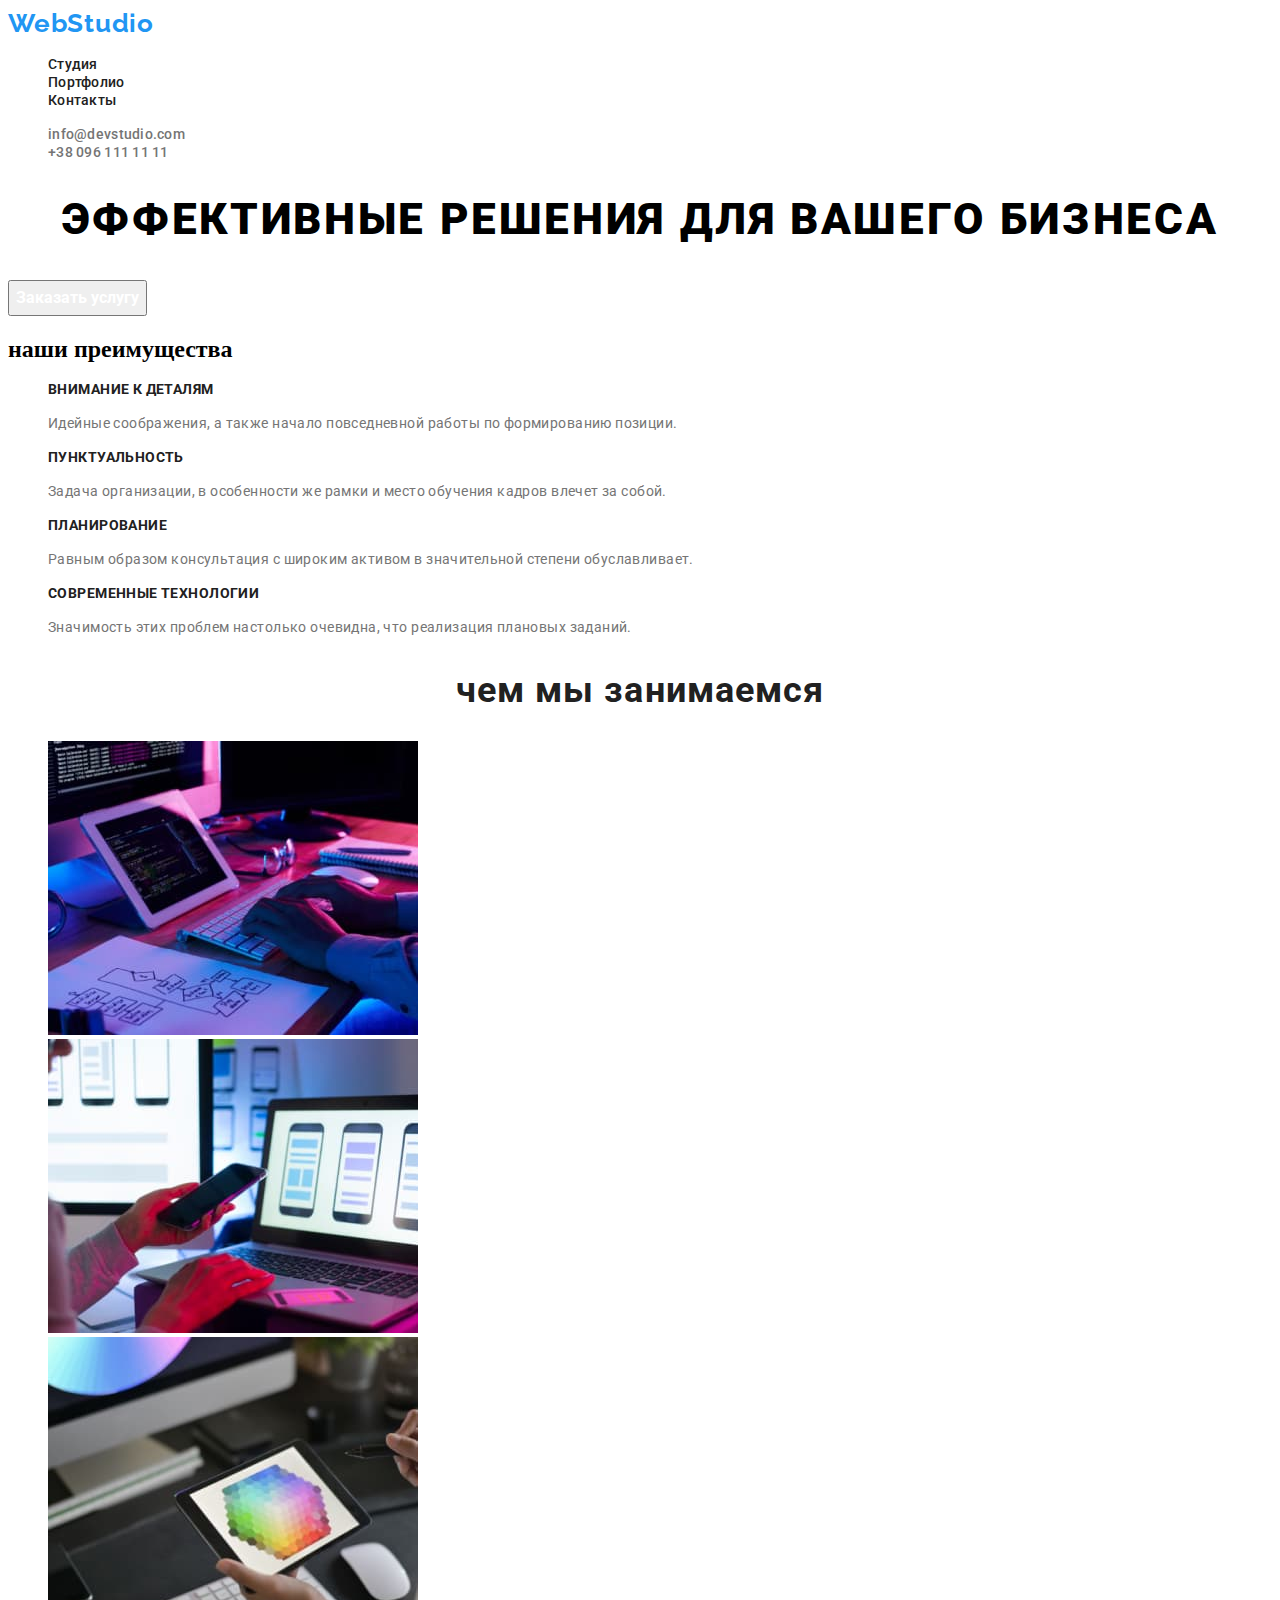
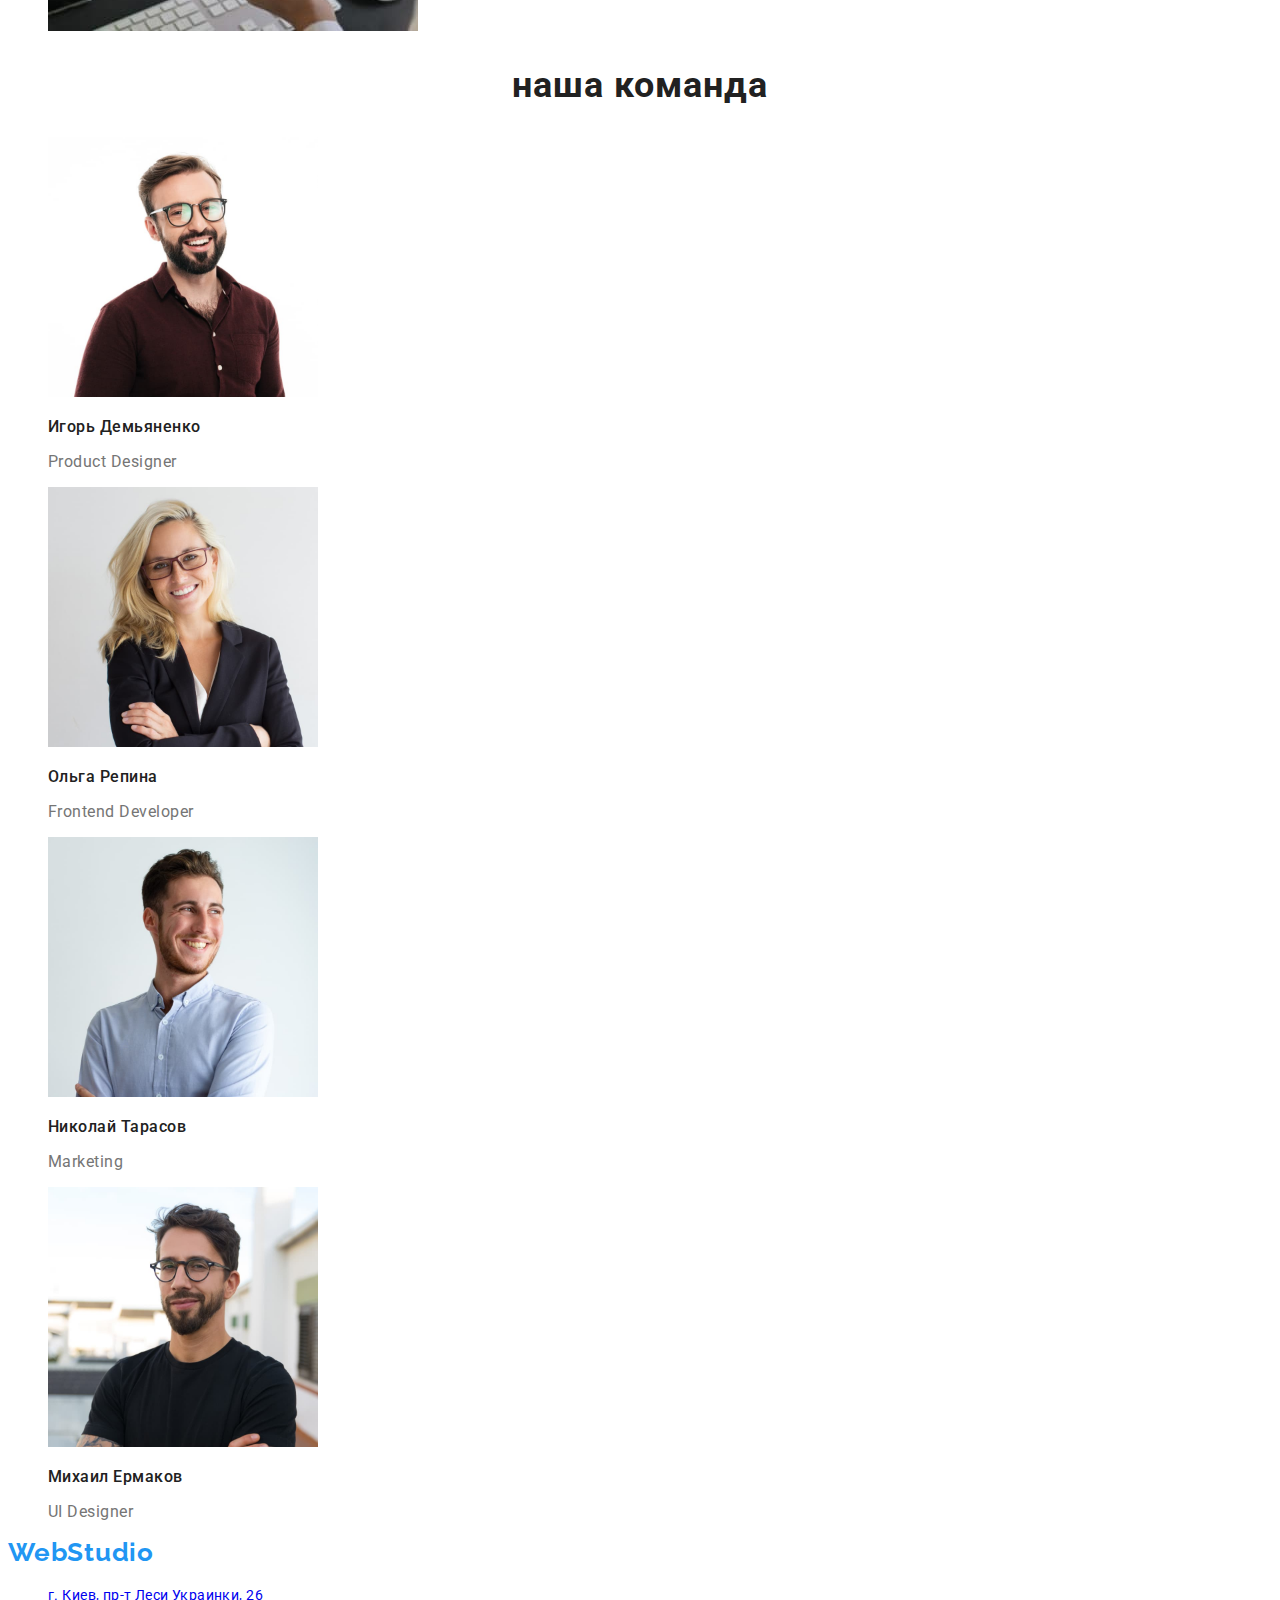
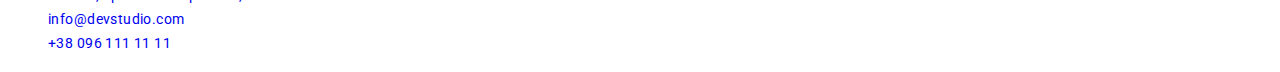
==== index.html @ 05c1e339 "Initial commit" ====
<!DOCTYPE html>
<html lang="ru">
  <head>
    <link rel="stylesheet" href="./css/styles.css" />
    <meta charset="UTF-8" />
    <meta http-equiv="X-UA-Compatible" content="IE=edge" />
    <meta name="viewport" content="width=device-width, initial-scale=1.0" />
    <title>Document</title>
    <link rel="preconnect" href="https://fonts.googleapis.com" />
    <link rel="preconnect" href="https://fonts.gstatic.com" crossorigin />
    <link
      href="https://fonts.googleapis.com/css2?family=Raleway:wght@700&family=Roboto:wght@400;500;700;900&display=swap"
      rel="stylesheet"
    />
  </head>
  <body>
    <!-- header -->
    <header class="page-header">
      <nav class="page-nav">
        <a class="logo link" href="WebStudio./index.html" lang="en"
          >WebStudio</a
        >
        <ul class="menu list">
          <li class="menu-item">
            <a class="menu-link link" href="">Студия</a>
          </li>
          <li class="menu-item">
            <a class="menu-link link" href="portfolio.html">Портфолио</a>
          </li>
          <li class="menu-item">
            <a class="menu-link link" href="">Контакты</a>
          </li>
        </ul>
      </nav>

      <ul class="menu list">
        <li class="menu-item">
          <a class="contact-email link" href="mailto:info@devstudio.com"
            >info@devstudio.com</a
          >
        </li>
        <li class="menu-item">
          <a class="contact-phone-number link" href="tel:+380961111111"
            >+38 096 111 11 11</a
          >
        </li>
      </ul>
    </header>
    <main>
      <!-- hero -->
      <section>
        <h1 class="hero-title">эффективные решения для вашего бизнеса</h1>
        <button class="modal-btn" type="button">Заказать услугу</button>
      </section>
      <!-- advantages -->
      <section>
        <h2>наши преимущества</h2>
        <ul class="list">
          <li>
            <h3 class="subtitle">внимание к деталям</h3>
            <p class="subtitle-text">
              Идейные соображения, а также начало повседневной работы по
              формированию позиции.
            </p>
          </li>
          <li>
            <h3 class="subtitle">пунктуальность</h3>
            <p class="subtitle-text">
              Задача организации, в особенности же рамки и место обучения кадров
              влечет за собой.
            </p>
          </li>
          <li>
            <h3 class="subtitle">планирование</h3>
            <p class="subtitle-text">
              Равным образом консультация с широким активом в значительной
              степени обуславливает.
            </p>
          </li>
          <li>
            <h3 class="subtitle">современные технологии</h3>
            <p class="subtitle-text">
              Значимость этих проблем настолько очевидна, что реализация
              плановых заданий.
            </p>
          </li>
        </ul>
      </section>
      <!-- what we are doing -->
      <section>
        <h2 class="secondary-subheading">чем мы занимаемся</h2>
        <ul class="list">
          <li>
            <img
              src="./images/projects/box1.jpg"
              alt="верстка"
              width="370"
              height="294"
            />
          </li>
          <li>
            <img
              src="./images/projects/box2.jpg"
              alt="адаптация приложения"
              width="370"
              height="294"
            />
          </li>
          <li>
            <img
              src="./images/projects/box3.jpg"
              alt="дизайн"
              width="370"
              height="294"
            />
          </li>
        </ul>
      </section>
      <section>
        <!-- our team -->
        <h2 class="secondary-subheading">наша команда</h2>
        <ul class="list">
          <li>
            <img
              src="./images/employees/игорь(1).jpg"
              alt="молодой человек"
              width="270"
              height="260"
            />
            <h3 class="names">Игорь Демьяненко</h3>
            <p class="position" lang="en">Product Designer</p>
          </li>
          <li>
            <img
              src="./images/employees/ольга(2).jpg"
              alt="девушка"
              width="270"
              height="260"
            />
            <h3 class="names">Ольга Репина</h3>
            <p class="position" lang="en">Frontend Developer</p>
          </li>
          <li>
            <img
              src="./images/employees/николай(3).jpg"
              alt="молодой человек"
              width="270"
              height="260"
            />
            <h3 class="names">Николай Тарасов</h3>
            <p class="position" lang="en">Marketing</p>
          </li>
          <li>
            <img
              src="./images/employees/михаил(4).jpg"
              alt="молодой человек"
              width="270"
              height="260"
            />
            <h3 class="names">Михаил Ермаков</h3>
            <p class="position" lang="en">UI Designer</p>
          </li>
        </ul>
      </section>
    </main>
    <!-- footer -->
    <footer>
      <a class="logo" href="WebStudio./index.html" lang="en">WebStudio</a>

      <address>
        <ul class="list">
          <li class="menu-item">
            <a
              class="contacts link"
              href="https://goo.gl/maps/xcYjVPtmM2zp14ST6"
              target="_blank"
              rel="noopener noreferrer"
              >г. Киев, пр-т Леси Украинки, 26</a
            >
          </li>
          <li class="menu-item">
            <a class="contacts link" href="mailto:info@devstudio.com"
              >info@devstudio.com</a
            >
          </li>
          <li class="menu-item">
            <a class="contacts link" href="tel:+380961111111"
              >+38 096 111 11 11</a
            >
          </li>
        </ul>
      </address>
    </footer>
  </body>
</html>
---- css/styles.css ----
.list {
    list-style: none;
}
.link {
    text-decoration: none;
}       
    
                                     /*===== DOCUMENT PAGE ======*/

                                    /* ======= DOCUMENT HEADER ==========*/
.logo {
    font-family: 'Raleway',sans-serif;
        font-weight: 700;
        font-size: 26px;
        line-height: 1.19;
        letter-spacing: 0.03em;
       color: #2196F3;
    text-decoration: none;
}
.menu-link {
    font-family: 'Roboto', sans-serif;
        font-weight: 500;
        font-size: 14px;
        line-height: 1.14;
        letter-spacing: 0.02em;
       color: #212121;
    
}
.menu-link:hover,
.menu-link:focus {
color: #2196F3;
}

.contact-email{
    font-family: 'Roboto', sans-serif;
        font-weight: 500;
        font-size: 14px;
        line-height: 1.14;
        letter-spacing: 0.02em;
        color: #757575;;
}
.contact-email:hover,
.contact-email:focus{
    color: #2196F3;
}

.contact-phone-number {
font-family: 'Roboto', sans-serif;
    font-weight: 500;
    font-size: 14px;
    line-height: 1.14;
    letter-spacing: 0.02em;
    color: #757575;
    
}
.contact-phone-number:hover,
.contact-phone-number:focus {
color: #2196F3;
}

                                  /* ================  HERO   ========= */

.modal-btn {
font-family: 'Roboto', sans-serif;
        font-weight: 700;
        font-size: 16px;
        line-height: 1.87;
        color: #FFFFFF;
        cursor: pointer;

}
.hero-title {
    font-family: 'Roboto', sans-serif;
        font-weight: 900;
        font-size: 44px;
        line-height: 1.36;
        text-align: center;
        letter-spacing: 0.06em;
        text-transform: uppercase;
    
        /* color: #FFFFFF; */
}
                                 /* ===============  ADVANTAGES   =========== */

.subtitle {
   font-family: 'Roboto', sans-serif;
        font-weight: 700;
        font-size: 14px;
        line-height: 1.14;
        letter-spacing: 0.03em;
        text-transform: uppercase;
    
        color: #212121;
}

.subtitle-text{
    font-family: 'Roboto', sans-serif;
        font-weight: 400;
        font-size: 14px;
        line-height: 1.71;
        letter-spacing: 0.03em;
        color: #757575;
}

                                   /*============= WHAT WE ARE DOING ============*/

.secondary-subheading {
        font-family: 'Roboto', sans-serif;
        font-weight: 700;
        font-size: 36px;
        line-height: 1.16;
        text-align: center;
        letter-spacing: 0.03em;
    
        color: #212121;
}

                                    /* =============  OUR TEAM  ========= */

.names{
    font-family: 'Roboto', sans-serif;
    font-weight: 500;
    font-size: 16px;
    line-height: 1.19;
    letter-spacing: 0.03em;
    color: #212121;
                                    }

.position {
    font-family: 'Roboto', sans-serif;
        font-weight: 400;
        font-size: 16px;
        line-height: 1.19;
        letter-spacing: 0.03em;
        color: #757575;
}
                                 
                                     /* ===========   FOOTER  ========= */

.contacts{
    font-family: 'Roboto', sans-serif;
        font-weight: 400;
        font-style: normal;
        font-size: 14px;
        line-height: 1.71;
        letter-spacing: 0.03em;
        /* color: #FFFFFF; */
}
.contacts:hover,
.contacts:focus {
    color: #2196F3;
}
                               /*======== END OF DOCUMENT PAGE ========*/

                             /* ======= === PORTFOLIO PAGE === ======== */
                               
                /* =============  =======  PORTFOLIO HERO  ======   ============ */
                    
    .portfolio-links{
        font-family: 'Roboto', sans-serif;
        font-weight: 500;
        font-size: 16px;
        line-height: 1.62;
        letter-spacing: 0.03em;
        color: #212121
    }
.portfolio-links:hover,
.portfolio-links:focus {
        color: #FFFFFF;
}
 
                                      /* ======== PORTFOLIO PROJECTS ========= */

.project-name {
    font-family: 'Roboto', sans-serif;
    font-weight: 700;
    font-size: 18px;
    line-height:2.0;
    letter-spacing: 0.06em;
    color: #212121;
}

.project-category{
    font-family: 'Roboto', sans-serif;
    font-weight: 400;
    font-size: 1.88;
    line-height: 30px;
    letter-spacing: 0.03em;
    color: #757575;
} 
                              /* ======== ======  END OF PORTFOLIO  PAGE ====== ========== */
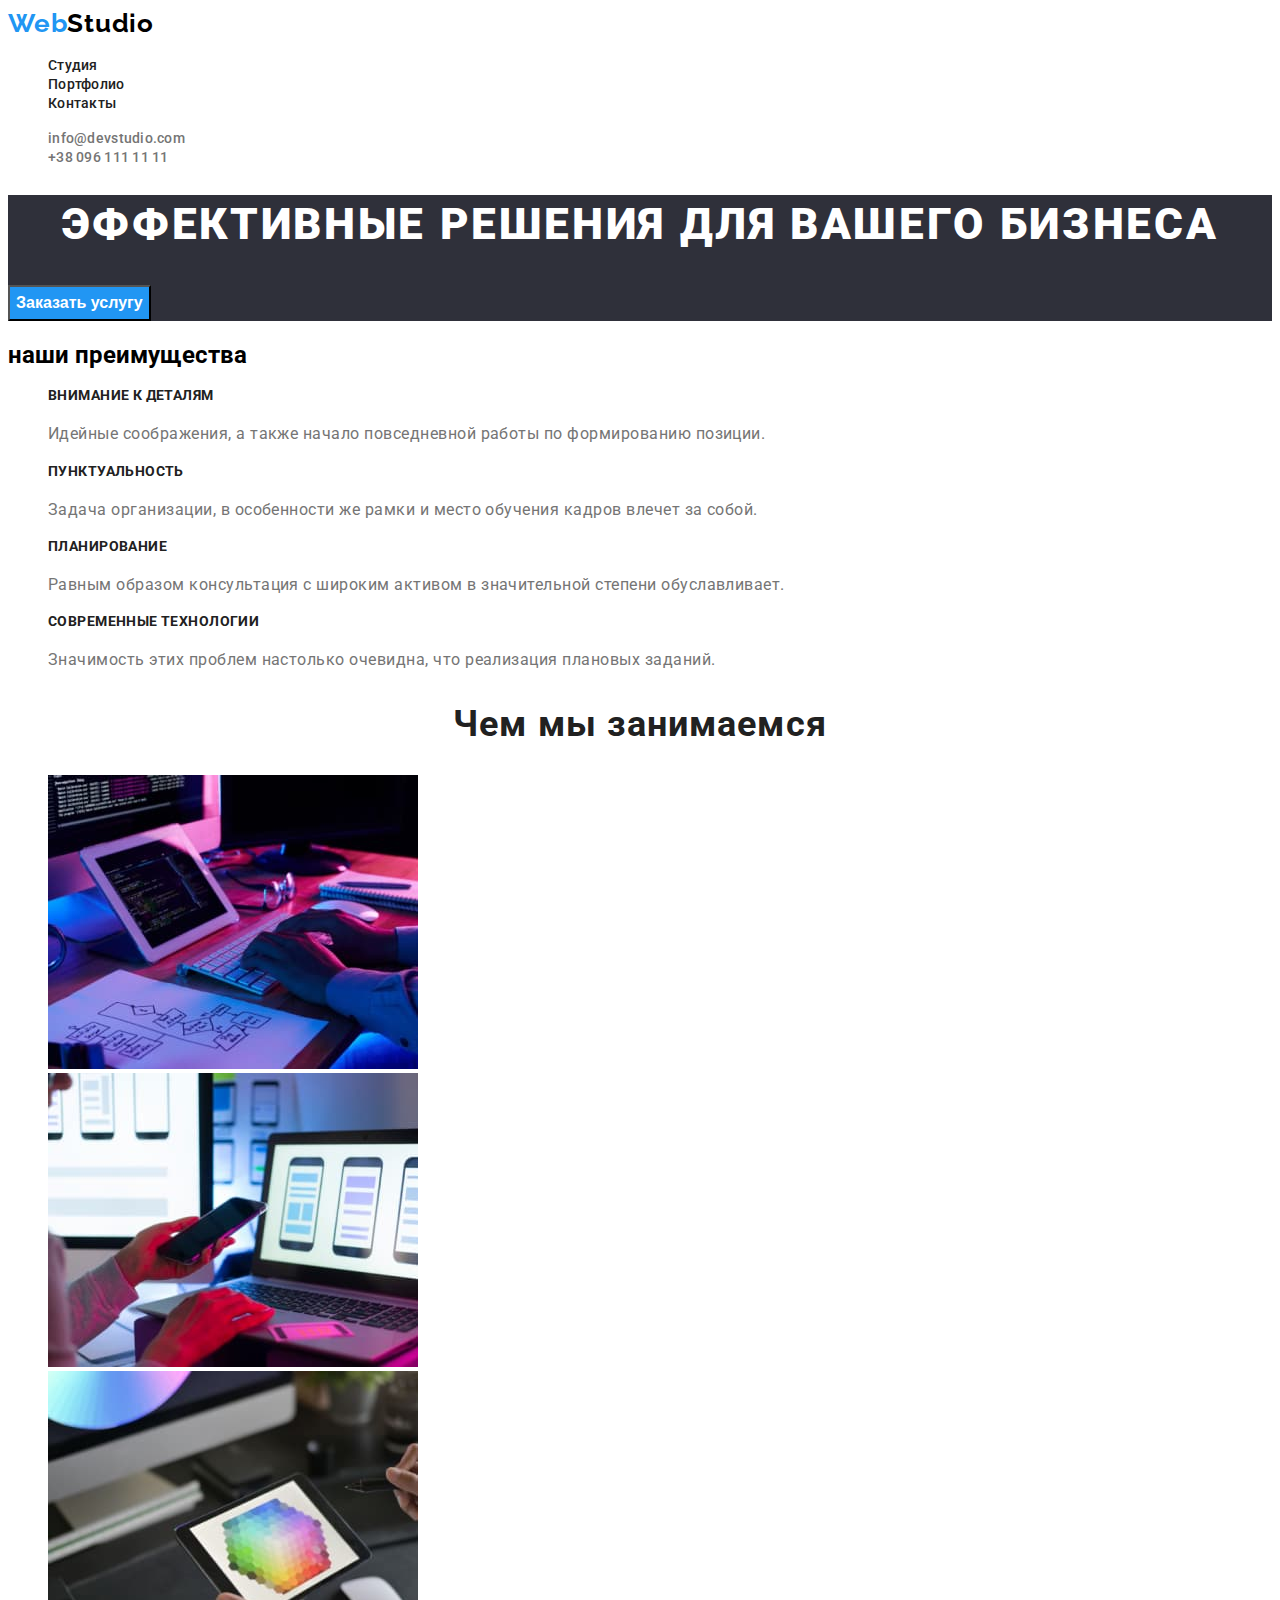
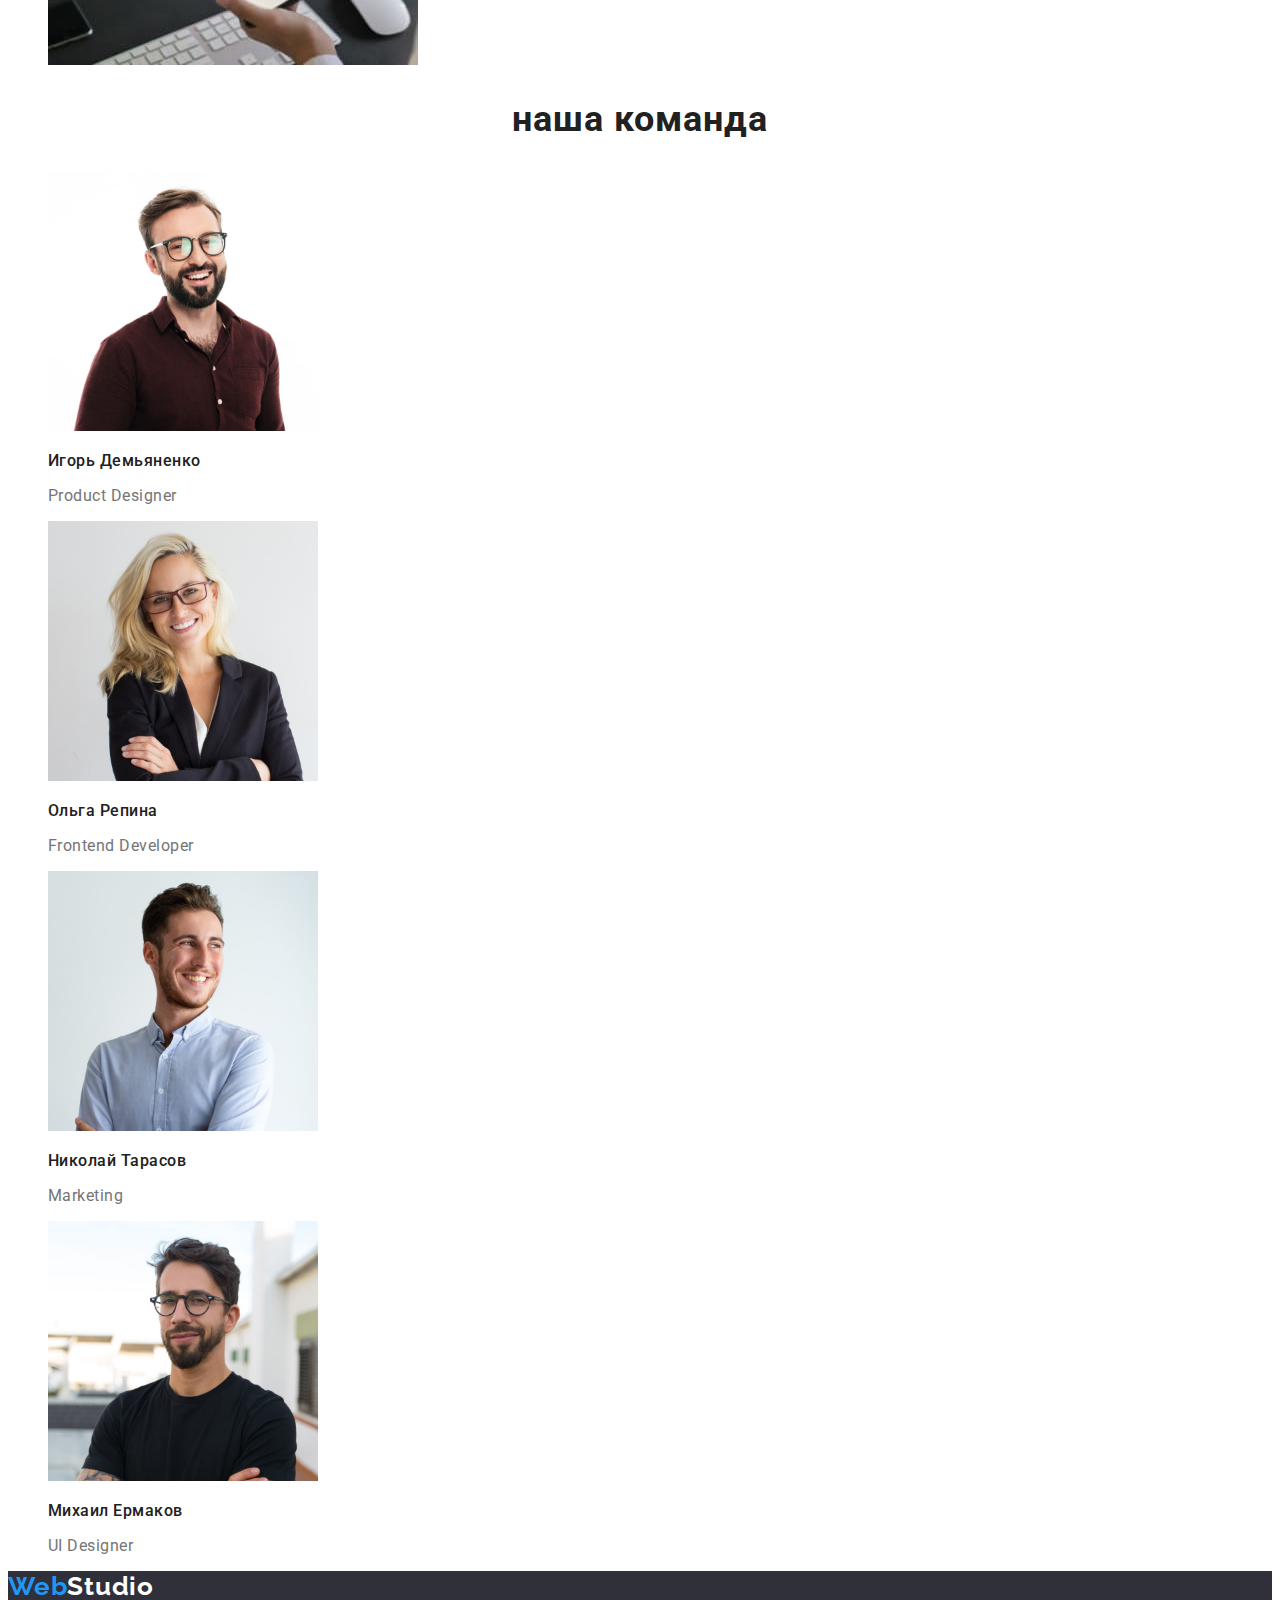
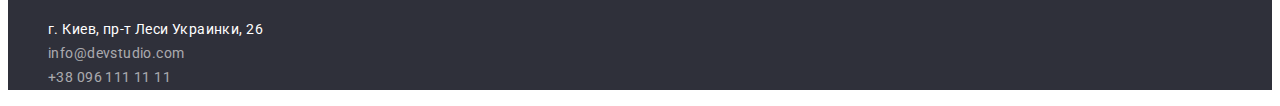
==== commit 7ccac41b: "виправив помилки" ====
--- a/index.html
+++ b/index.html
@@ -17,15 +17,17 @@
     <!-- header -->
     <header class="page-header">
       <nav class="page-nav">
-        <a class="logo link" href="WebStudio./index.html" lang="en"
-          >WebStudio</a
+        <a class="logo link" href="WebStudio./index.html" lang="en">
+          Web<span class="logo-color-header">Studio</span></a
         >
         <ul class="menu list">
           <li class="menu-item">
             <a class="menu-link link" href="">Студия</a>
           </li>
           <li class="menu-item">
-            <a class="menu-link link" href="portfolio.html">Портфолио</a>
+            <a class="menu-link link current" href="portfolio.html"
+              >Портфолио</a
+            >
           </li>
           <li class="menu-item">
             <a class="menu-link link" href="">Контакты</a>
@@ -48,7 +50,7 @@
     </header>
     <main>
       <!-- hero -->
-      <section>
+      <section class="color-hero">
         <h1 class="hero-title">эффективные решения для вашего бизнеса</h1>
         <button class="modal-btn" type="button">Заказать услугу</button>
       </section>
@@ -88,7 +90,7 @@
       </section>
       <!-- what we are doing -->
       <section>
-        <h2 class="secondary-subheading">чем мы занимаемся</h2>
+        <h2 class="secondary-subheading">Чем мы занимаемся</h2>
         <ul class="list">
           <li>
             <img
@@ -164,8 +166,10 @@
       </section>
     </main>
     <!-- footer -->
-    <footer>
-      <a class="logo" href="WebStudio./index.html" lang="en">WebStudio</a>
+    <footer class="footer-color">
+      <a class="logo" href="WebStudio./index.html" lang="en"
+        >Web<span class="logo-color-footer">Studio</span></a
+      >
 
       <address>
         <ul class="list">
@@ -179,12 +183,12 @@
             >
           </li>
           <li class="menu-item">
-            <a class="contacts link" href="mailto:info@devstudio.com"
+            <a class="contact-detail link" href="mailto:info@devstudio.com"
               >info@devstudio.com</a
             >
           </li>
           <li class="menu-item">
-            <a class="contacts link" href="tel:+380961111111"
+            <a class="contact-detail link" href="tel:+380961111111"
               >+38 096 111 11 11</a
             >
           </li>
--- a/css/styles.css
+++ b/css/styles.css
@@ -1,9 +1,17 @@
+:root {
+    --primary-font: 'Roboto', sans-serif;
+    --accent-color:#2196F3;
+}
+
 .list {
     list-style: none;
 }
 .link {
     text-decoration: none;
 }       
+body {
+    font-family: var(--primary-font)
+}
     
                                      /*===== DOCUMENT PAGE ======*/
 
@@ -14,11 +22,14 @@
         font-size: 26px;
         line-height: 1.19;
         letter-spacing: 0.03em;
-       color: #2196F3;
+       color: var(--accent-color);
     text-decoration: none;
 }
+.logo-color-header {
+        color: #000000;
+}
+
 .menu-link {
-    font-family: 'Roboto', sans-serif;
         font-weight: 500;
         font-size: 14px;
         line-height: 1.14;
@@ -28,11 +39,13 @@
 }
 .menu-link:hover,
 .menu-link:focus {
-color: #2196F3;
+color: var(--accent-color);
+}
+.current {
+    accent-color: var(--accent-color);
 }
 
 .contact-email{
-    font-family: 'Roboto', sans-serif;
         font-weight: 500;
         font-size: 14px;
         line-height: 1.14;
@@ -41,11 +54,10 @@
 }
 .contact-email:hover,
 .contact-email:focus{
-    color: #2196F3;
+    color: var(--accent-color);
 }
 
 .contact-phone-number {
-font-family: 'Roboto', sans-serif;
     font-weight: 500;
     font-size: 14px;
     line-height: 1.14;
@@ -55,35 +67,37 @@
 }
 .contact-phone-number:hover,
 .contact-phone-number:focus {
-color: #2196F3;
-}
-
-                                  /* ================  HERO   ========= */
+color: var(--accent-color);
+}
+
+                                  /* ================  HERO   ========== */
+                                  
 
 .modal-btn {
-font-family: 'Roboto', sans-serif;
         font-weight: 700;
         font-size: 16px;
         line-height: 1.87;
         color: #FFFFFF;
         cursor: pointer;
-
+        background: var(--accent-color)
 }
 .hero-title {
-    font-family: 'Roboto', sans-serif;
         font-weight: 900;
         font-size: 44px;
         line-height: 1.36;
         text-align: center;
         letter-spacing: 0.06em;
         text-transform: uppercase;
-    
-        /* color: #FFFFFF; */
+        color: #FFFFFF;
+       
+}
+.color-hero {
+background: #2F303A;
 }
                                  /* ===============  ADVANTAGES   =========== */
 
 .subtitle {
-   font-family: 'Roboto', sans-serif;
+   
         font-weight: 700;
         font-size: 14px;
         line-height: 1.14;
@@ -94,9 +108,6 @@
 }
 
 .subtitle-text{
-    font-family: 'Roboto', sans-serif;
-        font-weight: 400;
-        font-size: 14px;
         line-height: 1.71;
         letter-spacing: 0.03em;
         color: #757575;
@@ -105,7 +116,6 @@
                                    /*============= WHAT WE ARE DOING ============*/
 
 .secondary-subheading {
-        font-family: 'Roboto', sans-serif;
         font-weight: 700;
         font-size: 36px;
         line-height: 1.16;
@@ -118,7 +128,6 @@
                                     /* =============  OUR TEAM  ========= */
 
 .names{
-    font-family: 'Roboto', sans-serif;
     font-weight: 500;
     font-size: 16px;
     line-height: 1.19;
@@ -127,9 +136,6 @@
                                     }
 
 .position {
-    font-family: 'Roboto', sans-serif;
-        font-weight: 400;
-        font-size: 16px;
         line-height: 1.19;
         letter-spacing: 0.03em;
         color: #757575;
@@ -137,18 +143,29 @@
                                  
                                      /* ===========   FOOTER  ========= */
 
-.contacts{
-    font-family: 'Roboto', sans-serif;
-        font-weight: 400;
+.contacts {
         font-style: normal;
         font-size: 14px;
         line-height: 1.71;
         letter-spacing: 0.03em;
-        /* color: #FFFFFF; */
+        color: #FFFFFF;
 }
 .contacts:hover,
 .contacts:focus {
-    color: #2196F3;
+    color: var(--accent-color);
+}
+.logo-color-footer {
+    color: #FFFFFF;
+}
+.contact-detail {
+    font-style: normal;
+    font-size: 14px;
+    line-height: 1.71;
+    letter-spacing: 0.03em;
+    color: rgba(255, 255, 255, 0.6);
+}
+.footer-color {
+    background: #2F303A;
 }
                                /*======== END OF DOCUMENT PAGE ========*/
 
@@ -156,23 +173,24 @@
                                
                 /* =============  =======  PORTFOLIO HERO  ======   ============ */
                     
-    .portfolio-links{
-        font-family: 'Roboto', sans-serif;
+    .portfolio-btn {
         font-weight: 500;
         font-size: 16px;
         line-height: 1.62;
         letter-spacing: 0.03em;
-        color: #212121
+        color: #212121;
+        cursor: pointer;
+        
     }
-.portfolio-links:hover,
-.portfolio-links:focus {
-        color: #FFFFFF;
+.portfolio-btn:hover,
+.portfolio-btn:focus {
+        color: #FFFFFF;
+        background: var(--accent-color);
 }
  
                                       /* ======== PORTFOLIO PROJECTS ========= */
 
 .project-name {
-    font-family: 'Roboto', sans-serif;
     font-weight: 700;
     font-size: 18px;
     line-height:2.0;
@@ -180,11 +198,8 @@
     color: #212121;
 }
 
-.project-category{
-    font-family: 'Roboto', sans-serif;
-    font-weight: 400;
-    font-size: 1.88;
-    line-height: 30px;
+.project-category {
+    line-height: 1.88;
     letter-spacing: 0.03em;
     color: #757575;
 } 
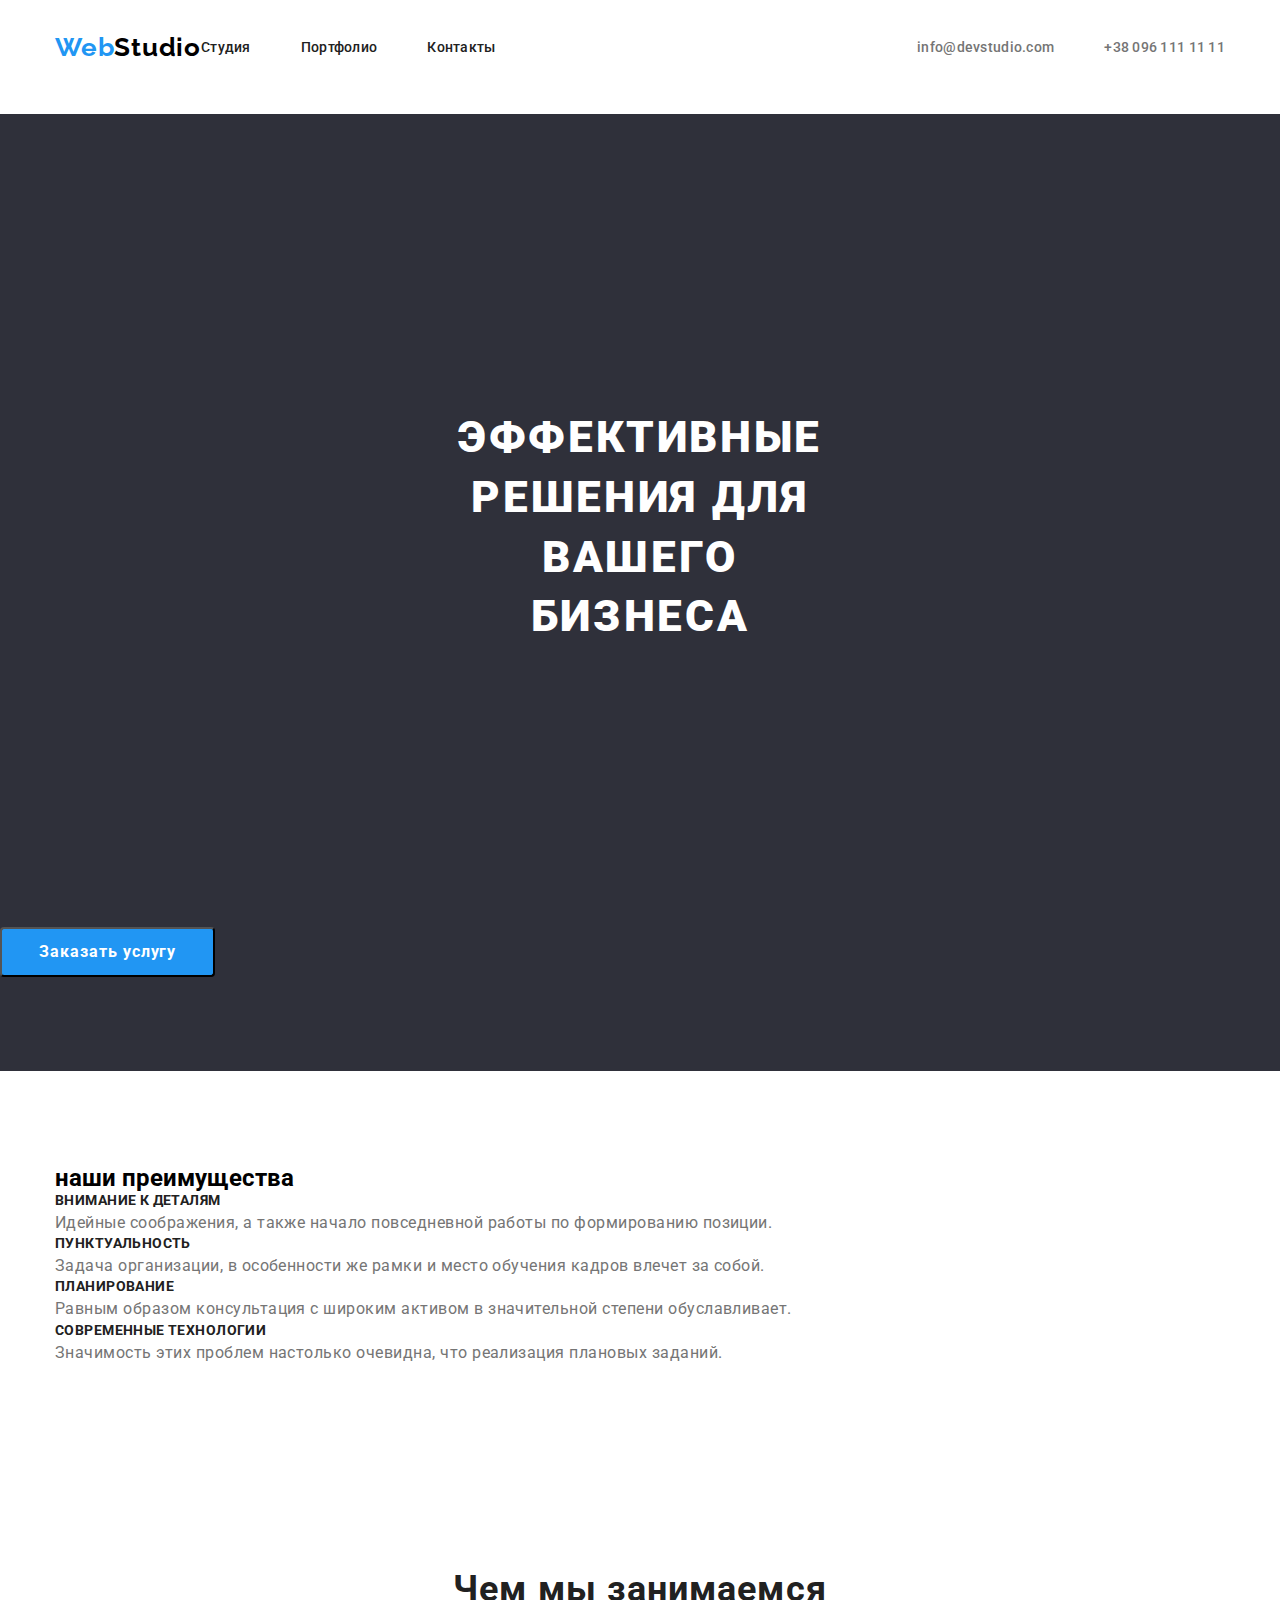
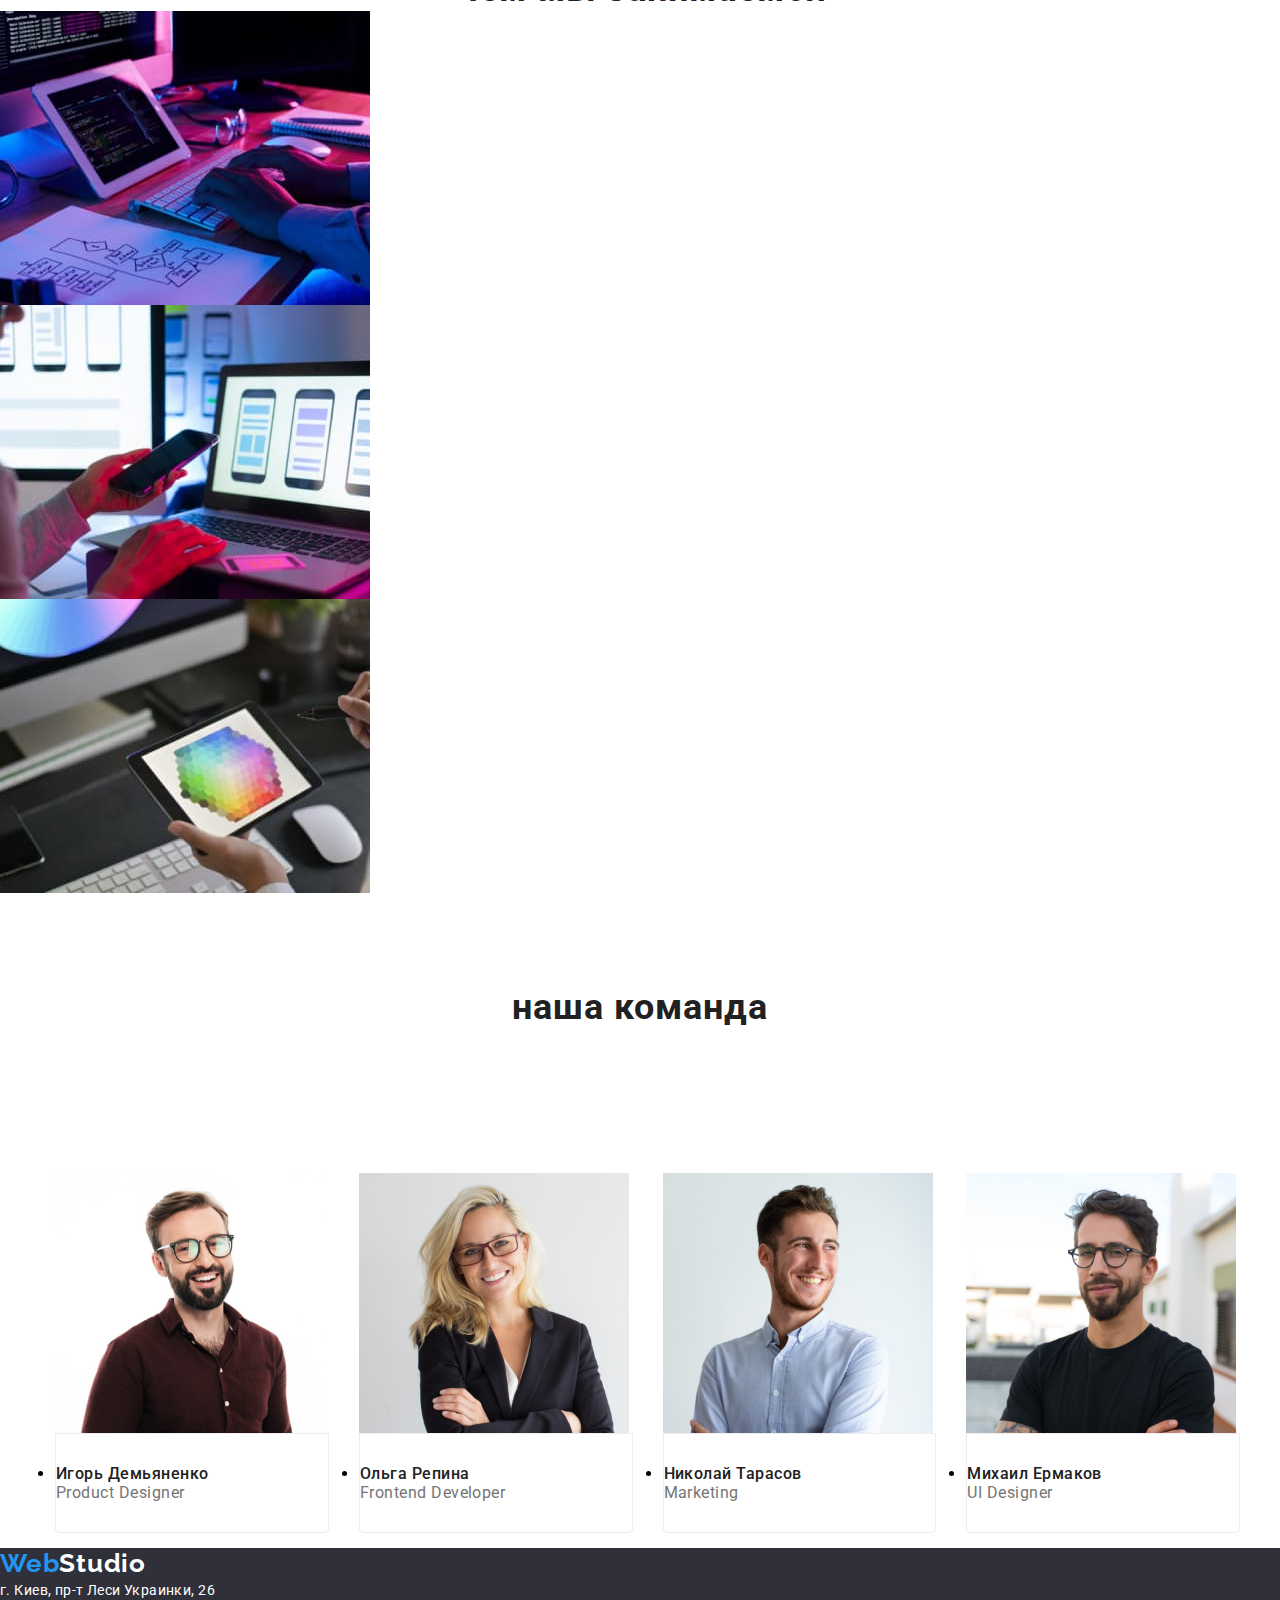
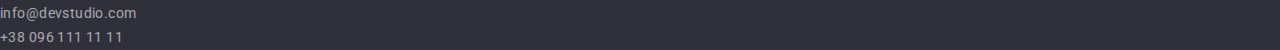
==== commit e8f2d109: "add" ====
--- a/index.html
+++ b/index.html
@@ -1,7 +1,6 @@
 <!DOCTYPE html>
 <html lang="ru">
   <head>
-    <link rel="stylesheet" href="./css/styles.css" />
     <meta charset="UTF-8" />
     <meta http-equiv="X-UA-Compatible" content="IE=edge" />
     <meta name="viewport" content="width=device-width, initial-scale=1.0" />
@@ -12,93 +11,86 @@
       href="https://fonts.googleapis.com/css2?family=Raleway:wght@700&family=Roboto:wght@400;500;700;900&display=swap"
       rel="stylesheet"
     />
+    <link
+      rel="stylesheet"
+      href="https://cdn.jsdelivr.net/npm/modern-normalize@1.1.0/modern-normalize.min.css"
+    />
+    <link rel="stylesheet" href="./css/styles.css" />
   </head>
   <body>
     <!-- header -->
     <header class="page-header">
-      <nav class="page-nav">
-        <a class="logo link" href="WebStudio./index.html" lang="en">
-          Web<span class="logo-color-header">Studio</span></a
-        >
+      <div class="container header-container">
+        <nav class="page-nav">
+          <a class="logo link" href="WebStudio./index.html" lang="en">
+            Web<span class="logo-color-header">Studio</span>
+          </a>
+          <ul class="menu list">
+            <li class="menu-item">
+              <a class="menu-link link" href="./index.html">Студия</a>
+            </li>
+            <li class="menu-item">
+              <a class="menu-link link" href="portfolio.html">Портфолио</a>
+            </li>
+            <li class="menu-item">
+              <a class="menu-link link" href="">Контакты</a>
+            </li>
+          </ul>
+        </nav>
         <ul class="menu list">
           <li class="menu-item">
-            <a class="menu-link link" href="">Студия</a>
+            <a class="contact-email link" href="mailto:info@devstudio.com">info@devstudio.com</a>
           </li>
           <li class="menu-item">
-            <a class="menu-link link current" href="portfolio.html"
-              >Портфолио</a
-            >
-          </li>
-          <li class="menu-item">
-            <a class="menu-link link" href="">Контакты</a>
+            <a class="contact-phone-number link" href="tel:+380961111111">+38 096 111 11 11</a>
           </li>
         </ul>
-      </nav>
-
-      <ul class="menu list">
-        <li class="menu-item">
-          <a class="contact-email link" href="mailto:info@devstudio.com"
-            >info@devstudio.com</a
-          >
-        </li>
-        <li class="menu-item">
-          <a class="contact-phone-number link" href="tel:+380961111111"
-            >+38 096 111 11 11</a
-          >
-        </li>
-      </ul>
+      </div>
     </header>
     <main>
       <!-- hero -->
-      <section class="color-hero">
+      <section class="color-hero hero-section section">
         <h1 class="hero-title">эффективные решения для вашего бизнеса</h1>
         <button class="modal-btn" type="button">Заказать услугу</button>
       </section>
       <!-- advantages -->
-      <section>
-        <h2>наши преимущества</h2>
-        <ul class="list">
-          <li>
-            <h3 class="subtitle">внимание к деталям</h3>
-            <p class="subtitle-text">
-              Идейные соображения, а также начало повседневной работы по
-              формированию позиции.
-            </p>
-          </li>
-          <li>
-            <h3 class="subtitle">пунктуальность</h3>
-            <p class="subtitle-text">
-              Задача организации, в особенности же рамки и место обучения кадров
-              влечет за собой.
-            </p>
-          </li>
-          <li>
-            <h3 class="subtitle">планирование</h3>
-            <p class="subtitle-text">
-              Равным образом консультация с широким активом в значительной
-              степени обуславливает.
-            </p>
-          </li>
-          <li>
-            <h3 class="subtitle">современные технологии</h3>
-            <p class="subtitle-text">
-              Значимость этих проблем настолько очевидна, что реализация
-              плановых заданий.
-            </p>
-          </li>
-        </ul>
+      <section class="emoloyees-section section">
+        <div class="container">
+          <h2>наши преимущества</h2>
+          <ul class="list">
+            <li>
+              <h3 class="subtitle">внимание к деталям</h3>
+              <p class="subtitle-text">
+                Идейные соображения, а также начало повседневной работы по формированию позиции.
+              </p>
+            </li>
+            <li>
+              <h3 class="subtitle">пунктуальность</h3>
+              <p class="subtitle-text">
+                Задача организации, в особенности же рамки и место обучения кадров влечет за собой.
+              </p>
+            </li>
+            <li>
+              <h3 class="subtitle">планирование</h3>
+              <p class="subtitle-text">
+                Равным образом консультация с широким активом в значительной степени обуславливает.
+              </p>
+            </li>
+            <li>
+              <h3 class="subtitle">современные технологии</h3>
+              <p class="subtitle-text">
+                Значимость этих проблем настолько очевидна, что реализация плановых заданий.
+              </p>
+            </li>
+          </ul>
+        </div>
       </section>
       <!-- what we are doing -->
-      <section>
+      <section class="section">
         <h2 class="secondary-subheading">Чем мы занимаемся</h2>
         <ul class="list">
           <li>
-            <img
-              src="./images/projects/box1.jpg"
-              alt="верстка"
-              width="370"
-              height="294"
-            />
+            <img src="./images/projects/box1.jpg" alt="верстка" width="370" height="294" />
           </li>
           <li>
             <img
@@ -109,60 +101,60 @@
             />
           </li>
           <li>
-            <img
-              src="./images/projects/box3.jpg"
-              alt="дизайн"
-              width="370"
-              height="294"
-            />
+            <img src="./images/projects/box3.jpg" alt="дизайн" width="370" height="294" />
           </li>
         </ul>
       </section>
       <section>
         <!-- our team -->
-        <h2 class="secondary-subheading">наша команда</h2>
-        <ul class="list">
-          <li>
-            <img
-              src="./images/employees/игорь(1).jpg"
-              alt="молодой человек"
-              width="270"
-              height="260"
-            />
-            <h3 class="names">Игорь Демьяненко</h3>
-            <p class="position" lang="en">Product Designer</p>
-          </li>
-          <li>
-            <img
-              src="./images/employees/ольга(2).jpg"
-              alt="девушка"
-              width="270"
-              height="260"
-            />
-            <h3 class="names">Ольга Репина</h3>
-            <p class="position" lang="en">Frontend Developer</p>
-          </li>
-          <li>
-            <img
-              src="./images/employees/николай(3).jpg"
-              alt="молодой человек"
-              width="270"
-              height="260"
-            />
-            <h3 class="names">Николай Тарасов</h3>
-            <p class="position" lang="en">Marketing</p>
-          </li>
-          <li>
-            <img
-              src="./images/employees/михаил(4).jpg"
-              alt="молодой человек"
-              width="270"
-              height="260"
-            />
-            <h3 class="names">Михаил Ермаков</h3>
-            <p class="position" lang="en">UI Designer</p>
-          </li>
-        </ul>
+        <h2 class="secondary-subheading employees-title">наша команда</h2>
+        <div class="section container">
+          <ul class="employees-list">
+            <li class="employees-card">
+              <img
+                src="./images/employees/игорь(1).jpg"
+                alt="молодой человек"
+                width="270"
+                height="260"
+              />
+              <div class="empolyees-card-description">
+                <h3 class="names">Игорь Демьяненко</h3>
+                <p class="position" lang="en">Product Designer</p>
+              </div>
+            </li>
+            <li class="employees-card">
+              <img src="./images/employees/ольга(2).jpg" alt="девушка" width="270" height="260" />
+              <div class="empolyees-card-description">
+                <h3 class="names">Ольга Репина</h3>
+                <p class="position" lang="en">Frontend Developer</p>
+              </div>
+            </li>
+            <li class="employees-card">
+              <img
+                src="./images/employees/николай(3).jpg"
+                alt="молодой человек"
+                width="270"
+                height="260"
+              />
+              <div class="empolyees-card-description">
+                <h3 class="names">Николай Тарасов</h3>
+                <p class="position" lang="en">Marketing</p>
+              </div>
+            </li>
+            <li class="employees-card">
+              <img
+                src="./images/employees/михаил(4).jpg"
+                alt="молодой человек"
+                width="270"
+                height="260"
+              />
+              <div class="empolyees-card-description">
+                <h3 class="names">Михаил Ермаков</h3>
+                <p class="position" lang="en">UI Designer</p>
+              </div>
+            </li>
+          </ul>
+        </div>
       </section>
     </main>
     <!-- footer -->
@@ -183,14 +175,10 @@
             >
           </li>
           <li class="menu-item">
-            <a class="contact-detail link" href="mailto:info@devstudio.com"
-              >info@devstudio.com</a
-            >
+            <a class="contact-detail link" href="mailto:info@devstudio.com">info@devstudio.com</a>
           </li>
           <li class="menu-item">
-            <a class="contact-detail link" href="tel:+380961111111"
-              >+38 096 111 11 11</a
-            >
+            <a class="contact-detail link" href="tel:+380961111111">+38 096 111 11 11</a>
           </li>
         </ul>
       </address>
--- a/css/styles.css
+++ b/css/styles.css
@@ -1,6 +1,33 @@
 :root {
     --primary-font: 'Roboto', sans-serif;
     --accent-color:#2196F3;
+}
+h1,
+h2,
+h3,
+h4,
+p {
+    margin-top: 0;
+    margin-bottom: 0;
+}
+ul,
+ol {
+    margin-top: 0;
+    margin-bottom: 0;
+    padding-left: 0;
+
+}
+
+img {
+    display: block;
+}
+
+button{
+cursor: pointer;
+}
+.section {
+    padding-top: 94px;
+    padding-bottom: 94px;
 }
 
 .list {
@@ -10,12 +37,38 @@
     text-decoration: none;
 }       
 body {
-    font-family: var(--primary-font)
-}
+    font-family: var(--primary-font);
+}
+
+.container {
+    width: 1200px;
+    margin-left: auto;
+    margin-right: auto;
+    padding-left: 15px;
+    padding-bottom: 15px;
+}
+
+
     
                                      /*===== DOCUMENT PAGE ======*/
 
                                     /* ======= DOCUMENT HEADER ==========*/
+.page-header{
+    padding-bottom: 19px;
+}
+
+.header-container{
+  display:flex;
+  align-items:center;
+  padding-top: 32px;
+  padding-bottom: 32px;
+}
+
+.page-nav {
+    display:flex;
+    align-items: center;
+}
+
 .logo {
     font-family: 'Raleway',sans-serif;
         font-weight: 700;
@@ -24,9 +77,25 @@
         letter-spacing: 0.03em;
        color: var(--accent-color);
     text-decoration: none;
-}
+    /* margin-right: 93px; */
+}
+
+
 .logo-color-header {
         color: #000000;
+        /* padding-top: 24px;
+        padding-bottom: 24px; */
+}
+
+
+.menu {
+    display:flex;
+    align-items: center;
+    margin-left: auto;
+}
+
+.menu-item:not(:last-child) {
+margin-right: 50px;
 }
 
 .menu-link {
@@ -41,8 +110,9 @@
 .menu-link:focus {
 color: var(--accent-color);
 }
+
 .current {
-    accent-color: var(--accent-color);
+    color: var(--accent-color);
 }
 
 .contact-email{
@@ -50,7 +120,7 @@
         font-size: 14px;
         line-height: 1.14;
         letter-spacing: 0.02em;
-        color: #757575;;
+        color: #757575;
 }
 .contact-email:hover,
 .contact-email:focus{
@@ -63,8 +133,10 @@
     line-height: 1.14;
     letter-spacing: 0.02em;
     color: #757575;
-    
-}
+    padding-right: 15px;
+    
+}
+
 .contact-phone-number:hover,
 .contact-phone-number:focus {
 color: var(--accent-color);
@@ -72,16 +144,30 @@
 
                                   /* ================  HERO   ========== */
                                   
+.hero-section {
+
+}
 
 .modal-btn {
+        padding-top: 8px;
+        padding-bottom: 8px;
+        padding-right: 37px;
+        padding-left: 37px;
         font-weight: 700;
         font-size: 16px;
         line-height: 1.87;
         color: #FFFFFF;
-        cursor: pointer;
-        background: var(--accent-color)
-}
+        background: var(--accent-color);
+        font-family: inherit;
+        letter-spacing: 0.06em;
+        border-radius: 4px;
+        }
+
 .hero-title {
+        padding-top: 200px;
+        padding-bottom:280px;
+        padding-right:452px;
+        padding-left:452px;
         font-weight: 900;
         font-size: 44px;
         line-height: 1.36;
@@ -94,9 +180,17 @@
 .color-hero {
 background: #2F303A;
 }
+
                                  /* ===============  ADVANTAGES   =========== */
-
-.subtitle {
+ .emoloyees-section{
+    background-color: #FFFFFF;
+   
+
+
+
+ }
+
+ .subtitle {
    
         font-weight: 700;
         font-size: 14px;
@@ -126,6 +220,29 @@
 }
 
                                     /* =============  OUR TEAM  ========= */
+
+.employees-title{
+    margin-bottom: 50px;
+}
+.employees-list{
+    display: flex;
+    flex-wrap: wrap;
+    gap: 30px;
+}
+
+.employees-card{
+    flex-basis: calc((100% - 90px)/4);
+    
+}
+
+
+.empolyees-card-description{
+    border: 1px solid #EEEEEE;
+    padding-top: 30px;
+    padding-bottom: 30px;
+    border-radius: 0px 0px 4px 4px;
+
+}
 
 .names{
     font-weight: 500;
@@ -173,13 +290,14 @@
                                
                 /* =============  =======  PORTFOLIO HERO  ======   ============ */
                     
-    .portfolio-btn {
+
+.portfolio-btn {
         font-weight: 500;
         font-size: 16px;
         line-height: 1.62;
         letter-spacing: 0.03em;
         color: #212121;
-        cursor: pointer;
+        font-family: inherit;
         
     }
 .portfolio-btn:hover,
@@ -188,7 +306,22 @@
         background: var(--accent-color);
 }
  
-                                      /* ======== PORTFOLIO PROJECTS ========= */
+                                      /* ======== PORTFOLIO PROJECTS =========*/                      
+.portfolio-project-lists {
+    flex-basis: calc((100% - 60px)/3);
+ }
+                                    
+.portfolio-lists {
+    display: flex;
+     flex-wrap: wrap;
+     gap: 30px;
+    }
+
+.project-name-cards {
+   border:1px solid #EEEEEE;
+   border-top: none;
+    padding-top: 30px;
+}
 
 .project-name {
     font-weight: 700;
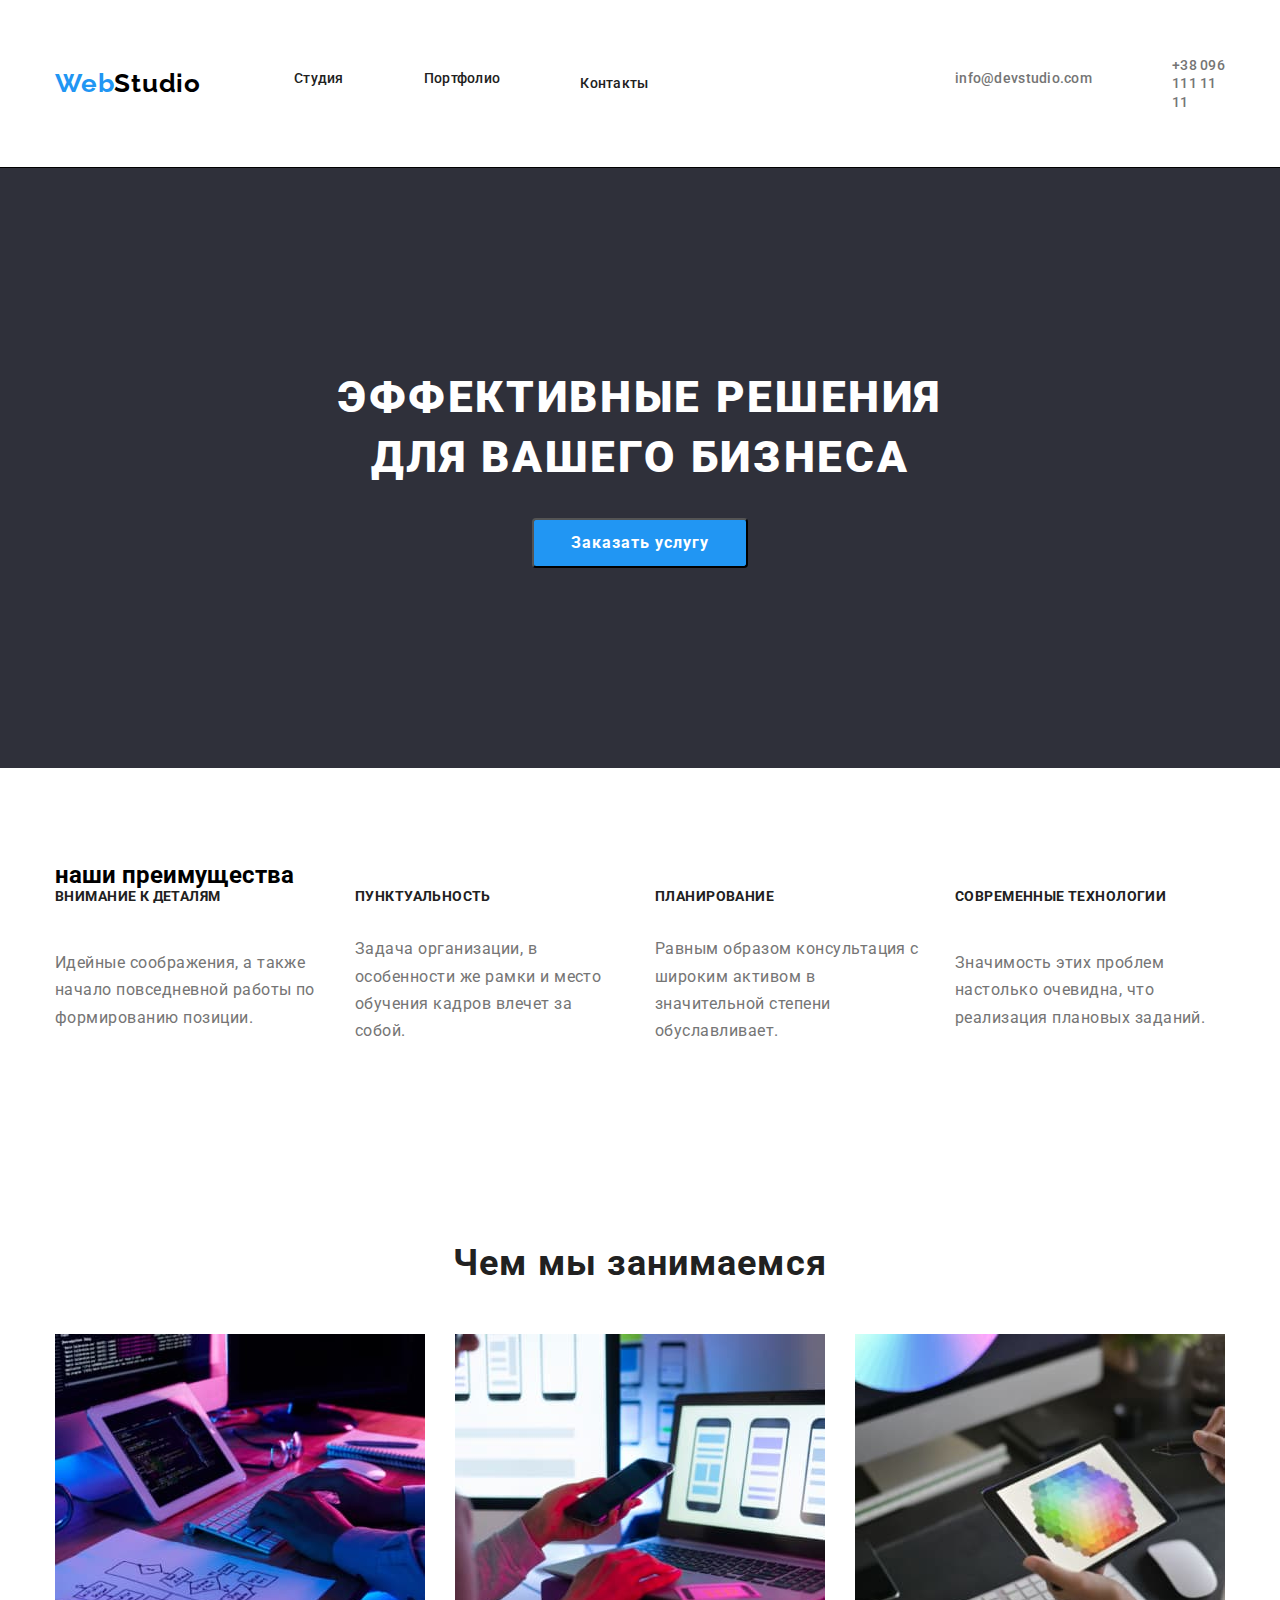
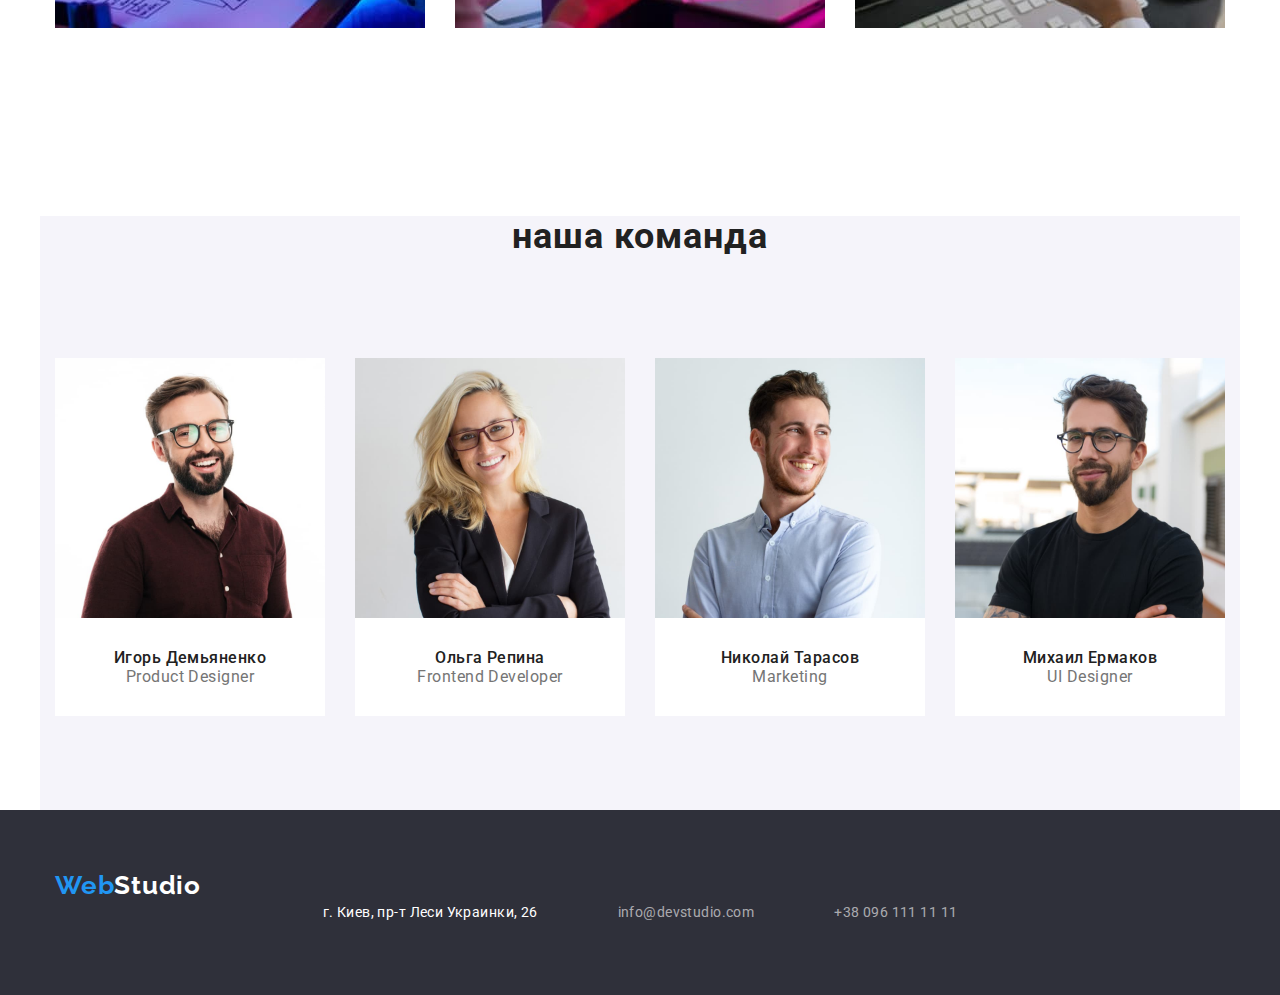
==== commit 41f7c7b7: "added" ====
--- a/index.html
+++ b/index.html
@@ -22,7 +22,7 @@
     <header class="page-header">
       <div class="container header-container">
         <nav class="page-nav">
-          <a class="logo link" href="WebStudio./index.html" lang="en">
+          <a class="logo-header link" href="WebStudio./index.html" lang="en">
             Web<span class="logo-color-header">Studio</span>
           </a>
           <ul class="menu list">
@@ -49,34 +49,34 @@
     </header>
     <main>
       <!-- hero -->
-      <section class="color-hero hero-section section">
+      <section class="color-hero hero-section">
         <h1 class="hero-title">эффективные решения для вашего бизнеса</h1>
         <button class="modal-btn" type="button">Заказать услугу</button>
       </section>
       <!-- advantages -->
       <section class="emoloyees-section section">
         <div class="container">
-          <h2>наши преимущества</h2>
+          <h2 clss="visually-hidden">наши преимущества</h2>
           <ul class="list">
-            <li>
+            <li class="advantages-description">
               <h3 class="subtitle">внимание к деталям</h3>
               <p class="subtitle-text">
                 Идейные соображения, а также начало повседневной работы по формированию позиции.
               </p>
             </li>
-            <li>
+            <li class="advantages-description">
               <h3 class="subtitle">пунктуальность</h3>
               <p class="subtitle-text">
                 Задача организации, в особенности же рамки и место обучения кадров влечет за собой.
               </p>
             </li>
-            <li>
+            <li class="advantages-description">
               <h3 class="subtitle">планирование</h3>
               <p class="subtitle-text">
                 Равным образом консультация с широким активом в значительной степени обуславливает.
               </p>
             </li>
-            <li>
+            <li class="advantages-description">
               <h3 class="subtitle">современные технологии</h3>
               <p class="subtitle-text">
                 Значимость этих проблем настолько очевидна, что реализация плановых заданий.
@@ -86,29 +86,31 @@
         </div>
       </section>
       <!-- what we are doing -->
-      <section class="section">
-        <h2 class="secondary-subheading">Чем мы занимаемся</h2>
-        <ul class="list">
-          <li>
-            <img src="./images/projects/box1.jpg" alt="верстка" width="370" height="294" />
-          </li>
-          <li>
-            <img
-              src="./images/projects/box2.jpg"
-              alt="адаптация приложения"
-              width="370"
-              height="294"
-            />
-          </li>
-          <li>
-            <img src="./images/projects/box3.jpg" alt="дизайн" width="370" height="294" />
-          </li>
-        </ul>
+      <section>
+        <div class="section">
+          <h2 class="secondary-subheading">Чем мы занимаемся</h2>
+          <ul class="list">
+            <li>
+              <img src="./images/projects/box1.jpg" alt="верстка" width="370" height="294" />
+            </li>
+            <li>
+              <img
+                src="./images/projects/box2.jpg"
+                alt="адаптация приложения"
+                width="370"
+                height="294"
+              />
+            </li>
+            <li>
+              <img src="./images/projects/box3.jpg" alt="дизайн" width="370" height="294" />
+            </li>
+          </ul>
+        </div>
       </section>
       <section>
         <!-- our team -->
-        <h2 class="secondary-subheading employees-title">наша команда</h2>
-        <div class="section container">
+        <div class="team-container">
+          <h2 class="secondary-subheading employees-title">наша команда</h2>
           <ul class="employees-list">
             <li class="employees-card">
               <img
@@ -159,29 +161,31 @@
     </main>
     <!-- footer -->
     <footer class="footer-color">
-      <a class="logo" href="WebStudio./index.html" lang="en"
-        >Web<span class="logo-color-footer">Studio</span></a
-      >
+      <div class="container">
+        <a class="logo-footer" href="WebStudio./index.html" lang="en"
+          >Web<span class="logo-color-footer">Studio</span></a
+        >
 
-      <address>
-        <ul class="list">
-          <li class="menu-item">
-            <a
-              class="contacts link"
-              href="https://goo.gl/maps/xcYjVPtmM2zp14ST6"
-              target="_blank"
-              rel="noopener noreferrer"
-              >г. Киев, пр-т Леси Украинки, 26</a
-            >
-          </li>
-          <li class="menu-item">
-            <a class="contact-detail link" href="mailto:info@devstudio.com">info@devstudio.com</a>
-          </li>
-          <li class="menu-item">
-            <a class="contact-detail link" href="tel:+380961111111">+38 096 111 11 11</a>
-          </li>
-        </ul>
-      </address>
+        <address>
+          <ul class="list">
+            <li class="menu-item">
+              <a
+                class="contacts link"
+                href="https://goo.gl/maps/xcYjVPtmM2zp14ST6"
+                target="_blank"
+                rel="noopener noreferrer"
+                >г. Киев, пр-т Леси Украинки, 26</a
+              >
+            </li>
+            <li class="menu-item">
+              <a class="contact-detail link" href="mailto:info@devstudio.com">info@devstudio.com</a>
+            </li>
+            <li class="menu-item">
+              <a class="contact-detail link" href="tel:+380961111111">+38 096 111 11 11</a>
+            </li>
+          </ul>
+        </address>
+      </div>
     </footer>
   </body>
 </html>
--- a/css/styles.css
+++ b/css/styles.css
@@ -22,9 +22,10 @@
     display: block;
 }
 
-button{
-cursor: pointer;
-}
+button {
+cursor: pointer; 
+}
+
 .section {
     padding-top: 94px;
     padding-bottom: 94px;
@@ -45,7 +46,7 @@
     margin-left: auto;
     margin-right: auto;
     padding-left: 15px;
-    padding-bottom: 15px;
+    padding-right: 15px;
 }
 
 
@@ -54,7 +55,9 @@
 
                                     /* ======= DOCUMENT HEADER ==========*/
 .page-header{
-    padding-bottom: 19px;
+    padding-bottom: 24px;
+    padding-top: 24px ;
+    border-bottom: 1px solid;
 }
 
 .header-container{
@@ -69,7 +72,7 @@
     align-items: center;
 }
 
-.logo {
+.logo-header {
     font-family: 'Raleway',sans-serif;
         font-weight: 700;
         font-size: 26px;
@@ -77,7 +80,7 @@
         letter-spacing: 0.03em;
        color: var(--accent-color);
     text-decoration: none;
-    /* margin-right: 93px; */
+    margin-right: 93px;
 }
 
 
@@ -144,9 +147,6 @@
 
                                   /* ================  HERO   ========== */
                                   
-.hero-section {
-
-}
 
 .modal-btn {
         padding-top: 8px;
@@ -161,34 +161,68 @@
         font-family: inherit;
         letter-spacing: 0.06em;
         border-radius: 4px;
+        margin-top: 30px;
         }
 
 .hero-title {
-        padding-top: 200px;
-        padding-bottom:280px;
-        padding-right:452px;
-        padding-left:452px;
+    
         font-weight: 900;
         font-size: 44px;
         line-height: 1.36;
-        text-align: center;
         letter-spacing: 0.06em;
         text-transform: uppercase;
         color: #FFFFFF;
+        margin-left: auto;
+        margin-right: auto;
+        width: 691px;
        
 }
 .color-hero {
 background: #2F303A;
 }
 
+.hero-section{
+    padding-top: 200px;
+    padding-bottom: 200px;
+    text-align: center;
+}
+
                                  /* ===============  ADVANTAGES   =========== */
- .emoloyees-section{
+ 
+ 
+ .list{
+    display: flex;
+    flex-basis: calc((100% - 90px)/4);
+   
+ }
+ 
+ .visually-hidden {
+     position: absolute;
+     width: 1px;
+     height: 1px;
+     margin: -1px;
+     border: 0;
+     padding: 0;
+
+     white-space: nowrap;
+     clip-path: inset(100%);
+     clip: rect(0 0 0 0);
+     overflow: hidden;
+ }
+
+.emoloyees-section{
     background-color: #FFFFFF;
-   
-
-
-
- }
+    
+ }
+
+ .advantages-description{
+    width: 270px;
+    gap: 30px;
+    display: flex;
+    flex-wrap: wrap;
+    flex-basis: calc((100% - 90px)/4);
+ }
+
 
  .subtitle {
    
@@ -197,7 +231,6 @@
         line-height: 1.14;
         letter-spacing: 0.03em;
         text-transform: uppercase;
-    
         color: #212121;
 }
 
@@ -205,6 +238,7 @@
         line-height: 1.71;
         letter-spacing: 0.03em;
         color: #757575;
+        margin-bottom: 10px;
 }
 
                                    /*============= WHAT WE ARE DOING ============*/
@@ -215,19 +249,45 @@
         line-height: 1.16;
         text-align: center;
         letter-spacing: 0.03em;
-    
         color: #212121;
-}
+        padding-bottom: 50px;
+    
+}
+.list{
+    justify-content: center;
+    display: flex;
+    gap: 30px;
+    
+}
+
+
 
                                     /* =============  OUR TEAM  ========= */
+.employees-list{
+    list-style: none;
+}
+
+.team-container{
+    width: 1200px;
+    margin-left: auto;
+    margin-right: auto;
+    padding-left: 15px;
+    padding-right: 15px;
+    background: #F5F4FA;
+}
 
 .employees-title{
     margin-bottom: 50px;
-}
+    margin-top: 94px;
+}
+
+
+
 .employees-list{
     display: flex;
     flex-wrap: wrap;
     gap: 30px;
+    padding-bottom: 94px;
 }
 
 .employees-card{
@@ -235,13 +295,12 @@
     
 }
 
-
 .empolyees-card-description{
-    border: 1px solid #EEEEEE;
+    
     padding-top: 30px;
     padding-bottom: 30px;
-    border-radius: 0px 0px 4px 4px;
-
+    text-align: center;
+    background-color: #FFFFFF;
 }
 
 .names{
@@ -260,7 +319,28 @@
                                  
                                      /* ===========   FOOTER  ========= */
 
-.contacts {
+   
+
+.logo-footer{
+    font-family: 'Raleway', sans-serif;
+        font-weight: 700;
+        font-size: 26px;
+        line-height: 1.19;
+        letter-spacing: 0.03em;
+        color: var(--accent-color);
+        text-decoration: none;
+        /* display: block; */
+        /* margin-right: 93px; */
+        margin-bottom: 20px;
+}
+.menu-item {
+    display: block;
+}
+ .menu-item:not(:last-child) {
+margin-bottom: 10px;
+ }
+
+    .contacts {
         font-style: normal;
         font-size: 14px;
         line-height: 1.71;
@@ -283,13 +363,18 @@
 }
 .footer-color {
     background: #2F303A;
+    padding-top: 60px;
+    padding-bottom: 60px;
 }
                                /*======== END OF DOCUMENT PAGE ========*/
 
                              /* ======= === PORTFOLIO PAGE === ======== */
                                
                 /* =============  =======  PORTFOLIO HERO  ======   ============ */
-                    
+    .list{
+        display: flex;
+        justify-content: center;
+    }
 
 .portfolio-btn {
         font-weight: 500;
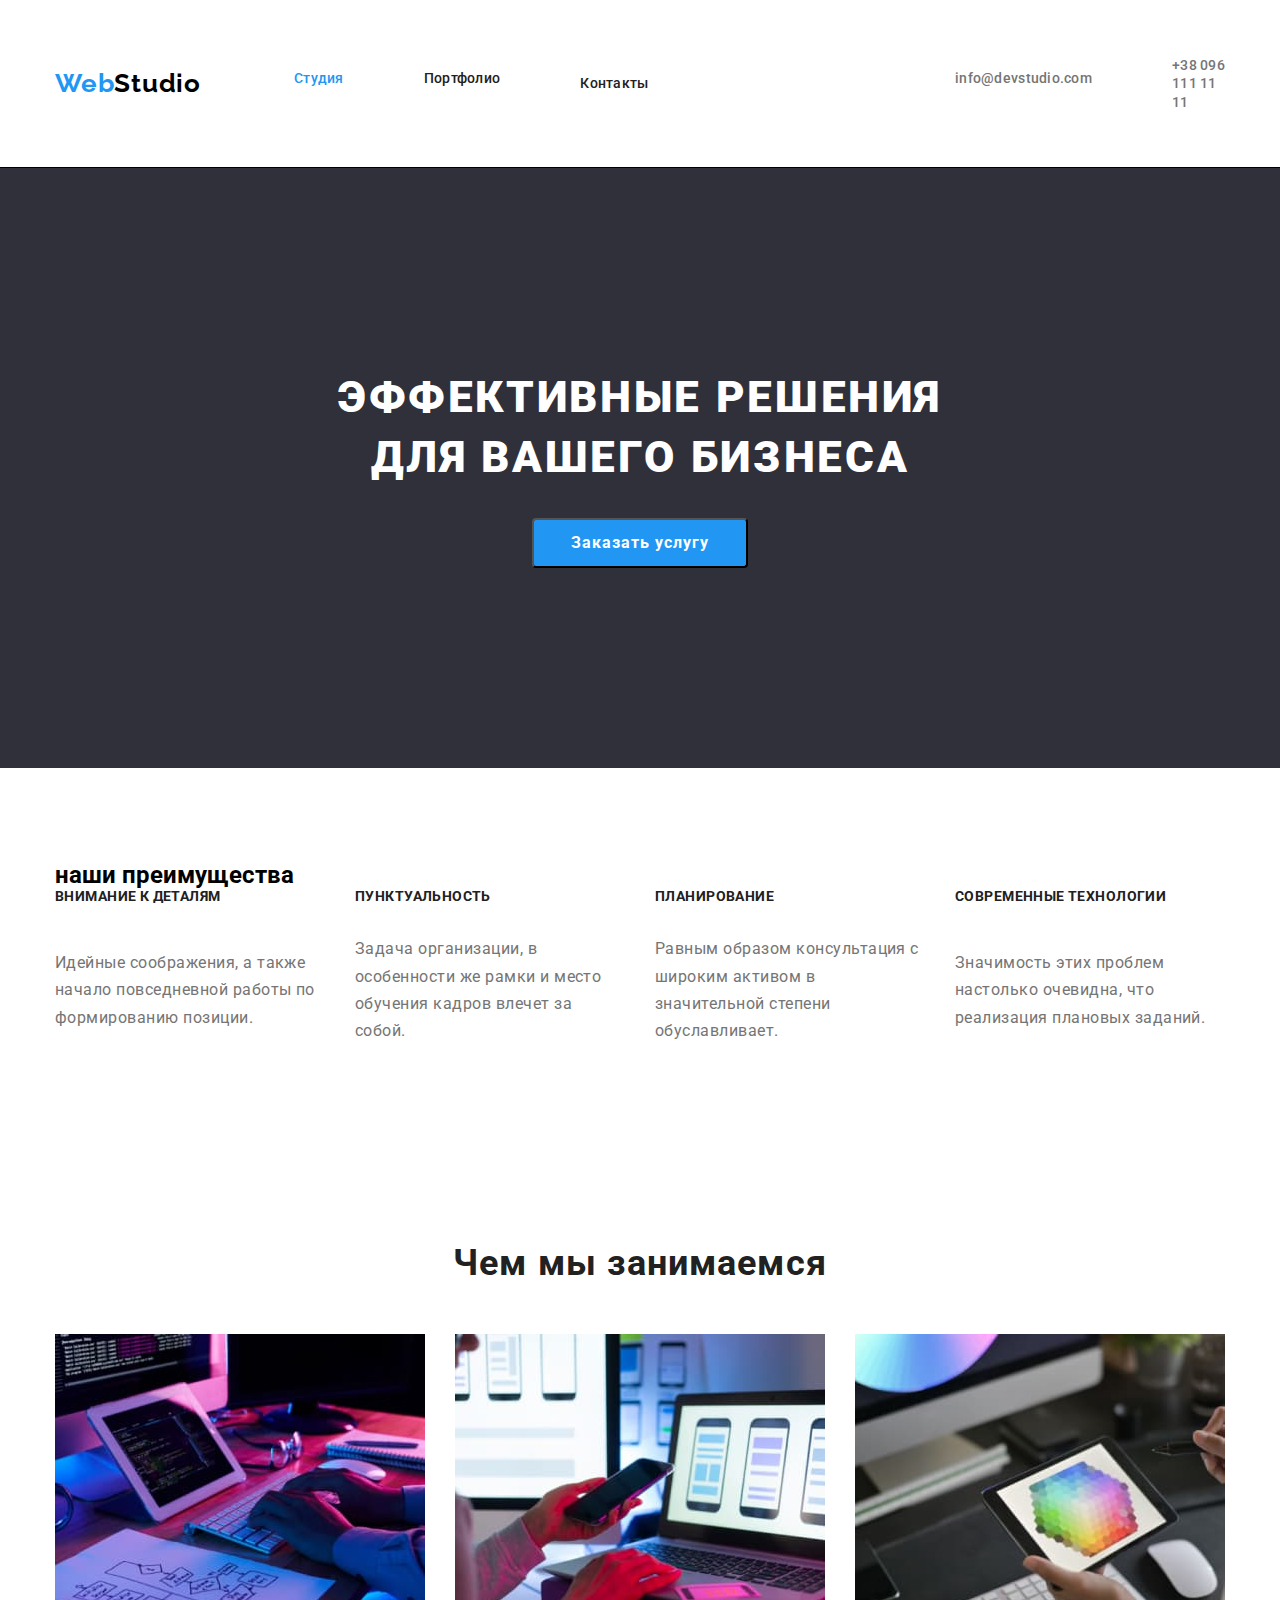
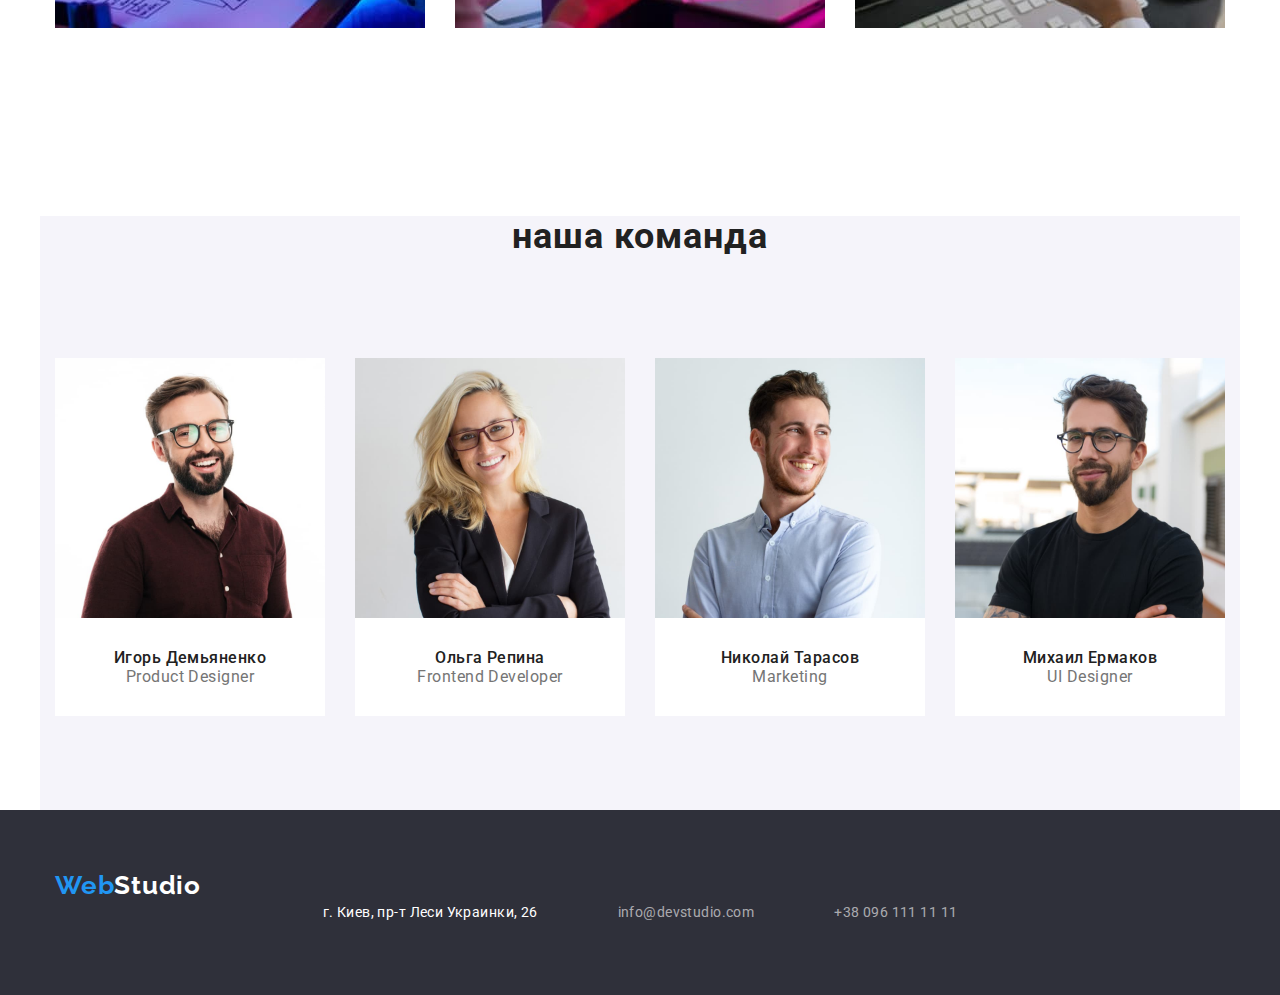
==== commit c7b3a65d: "add" ====
--- a/index.html
+++ b/index.html
@@ -27,7 +27,7 @@
           </a>
           <ul class="menu list">
             <li class="menu-item">
-              <a class="menu-link link" href="./index.html">Студия</a>
+              <a class="menu-link link current" href="./index.html">Студия</a>
             </li>
             <li class="menu-item">
               <a class="menu-link link" href="portfolio.html">Портфолио</a>
--- a/css/styles.css
+++ b/css/styles.css
@@ -95,6 +95,10 @@
     display:flex;
     align-items: center;
     margin-left: auto;
+}
+ 
+.menu-link.current {
+    color: var(--accent-color);
 }
 
 .menu-item:not(:last-child) {
@@ -329,8 +333,6 @@
         letter-spacing: 0.03em;
         color: var(--accent-color);
         text-decoration: none;
-        /* display: block; */
-        /* margin-right: 93px; */
         margin-bottom: 20px;
 }
 .menu-item {
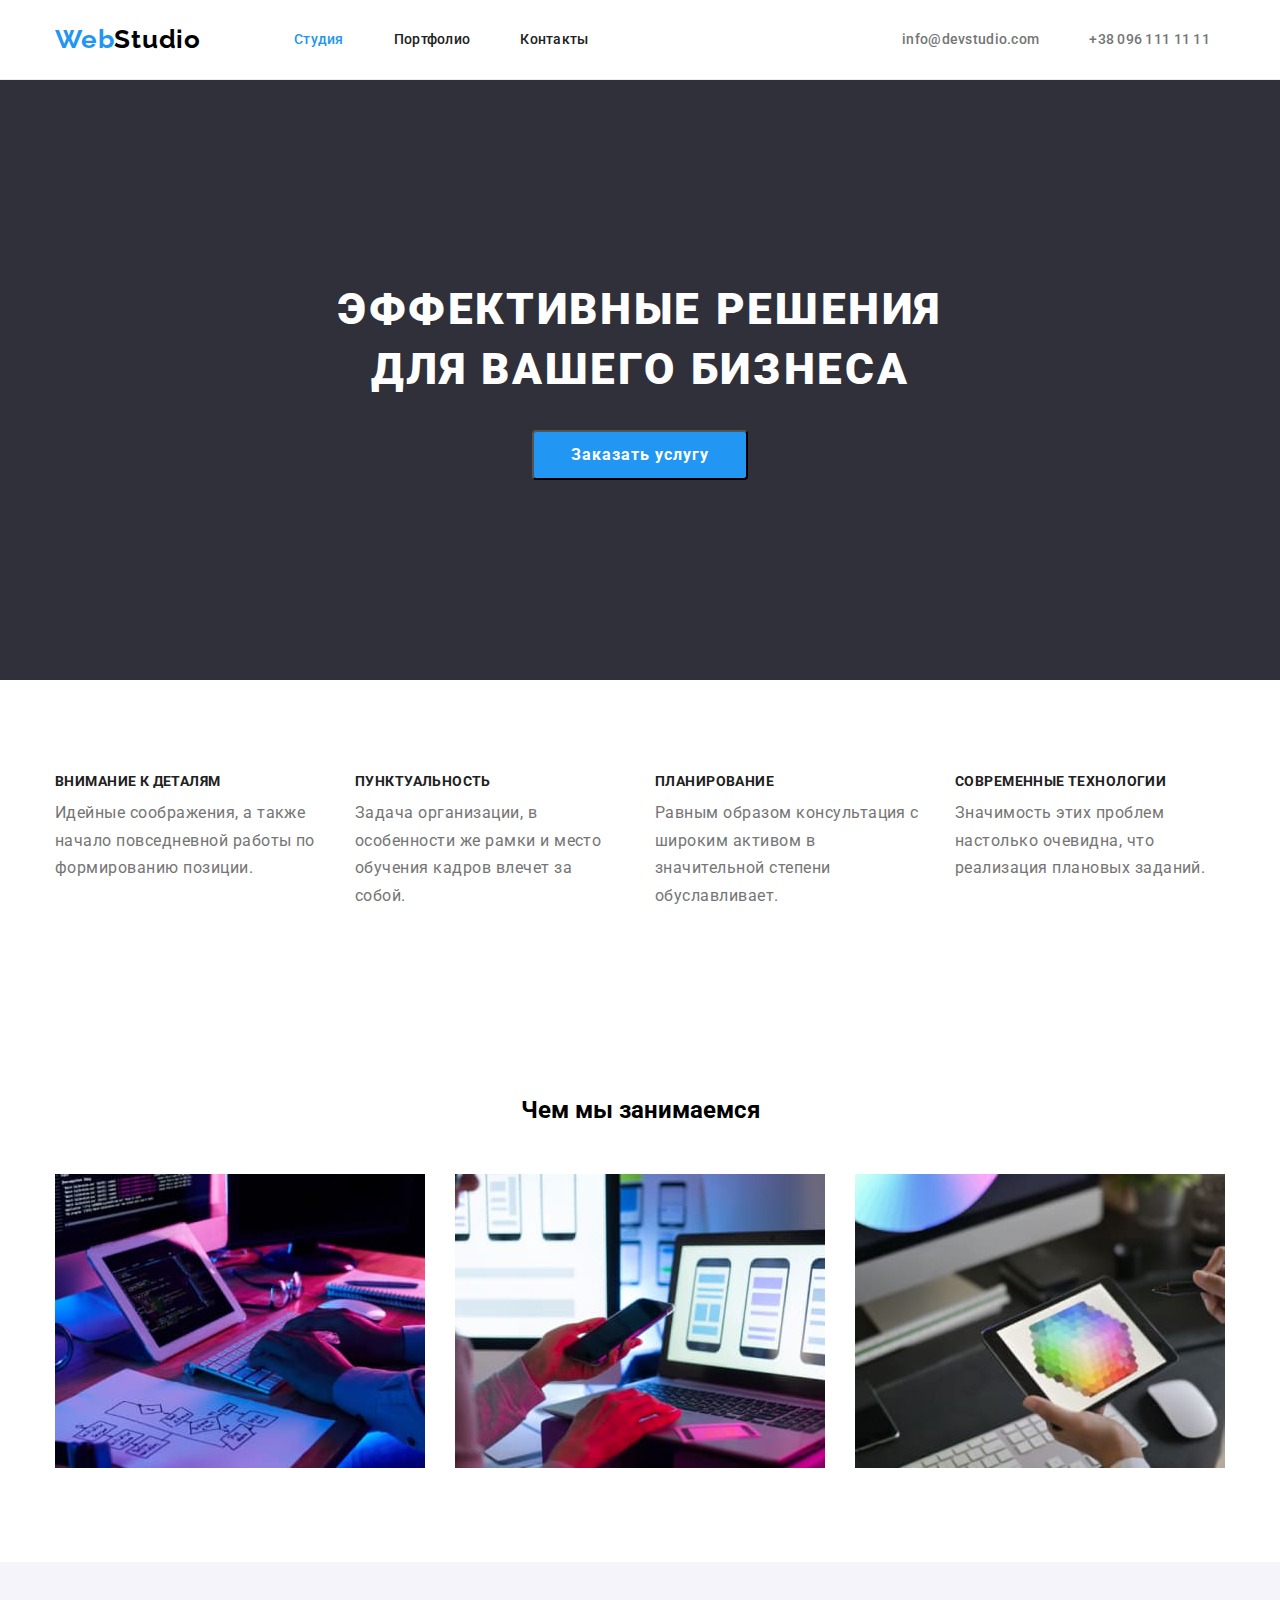
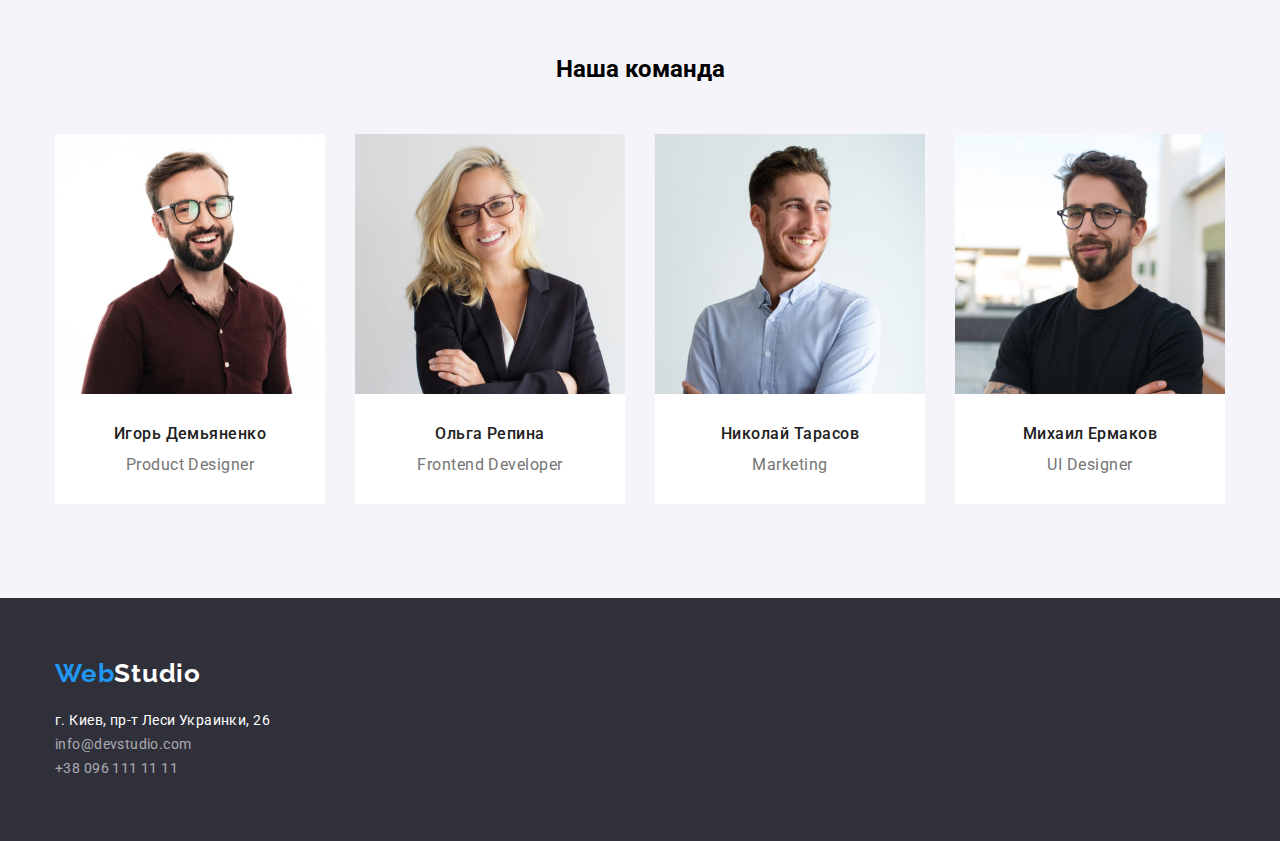
==== commit f1fa3c6b: "added" ====
--- a/index.html
+++ b/index.html
@@ -49,15 +49,18 @@
     </header>
     <main>
       <!-- hero -->
+
       <section class="color-hero hero-section">
         <h1 class="hero-title">эффективные решения для вашего бизнеса</h1>
         <button class="modal-btn" type="button">Заказать услугу</button>
       </section>
+
       <!-- advantages -->
+
       <section class="emoloyees-section section">
         <div class="container">
-          <h2 clss="visually-hidden">наши преимущества</h2>
-          <ul class="list">
+          <h2 class="visually-hidden">наши преимущества</h2>
+          <ul class="list list-advantages">
             <li class="advantages-description">
               <h3 class="subtitle">внимание к деталям</h3>
               <p class="subtitle-text">
@@ -85,11 +88,13 @@
           </ul>
         </div>
       </section>
+
       <!-- what we are doing -->
-      <section>
-        <div class="section">
-          <h2 class="secondary-subheading">Чем мы занимаемся</h2>
-          <ul class="list">
+
+      <section class="section section-color">
+        <div class="container">
+          <h2 class="business-subheading">Чем мы занимаемся</h2>
+          <ul class="do-list">
             <li>
               <img src="./images/projects/box1.jpg" alt="верстка" width="370" height="294" />
             </li>
@@ -107,10 +112,10 @@
           </ul>
         </div>
       </section>
-      <section>
+      <section class="section team-section">
         <!-- our team -->
-        <div class="team-container">
-          <h2 class="secondary-subheading employees-title">наша команда</h2>
+        <div class="container">
+          <h2 class="employees-title">Наша команда</h2>
           <ul class="employees-list">
             <li class="employees-card">
               <img
@@ -167,8 +172,8 @@
         >
 
         <address>
-          <ul class="list">
-            <li class="menu-item">
+          <ul class="list-menu">
+            <li class="footer-menu-item">
               <a
                 class="contacts link"
                 href="https://goo.gl/maps/xcYjVPtmM2zp14ST6"
@@ -177,10 +182,10 @@
                 >г. Киев, пр-т Леси Украинки, 26</a
               >
             </li>
-            <li class="menu-item">
+            <li class="footer-menu-item">
               <a class="contact-detail link" href="mailto:info@devstudio.com">info@devstudio.com</a>
             </li>
-            <li class="menu-item">
+            <li class="footer-menu-item">
               <a class="contact-detail link" href="tel:+380961111111">+38 096 111 11 11</a>
             </li>
           </ul>
--- a/css/styles.css
+++ b/css/styles.css
@@ -57,14 +57,13 @@
 .page-header{
     padding-bottom: 24px;
     padding-top: 24px ;
-    border-bottom: 1px solid;
+    border-bottom: 1px solid #ECECEC;
 }
 
 .header-container{
   display:flex;
   align-items:center;
-  padding-top: 32px;
-  padding-bottom: 32px;
+
 }
 
 .page-nav {
@@ -193,13 +192,14 @@
 
                                  /* ===============  ADVANTAGES   =========== */
  
- 
- .list{
-    display: flex;
-    flex-basis: calc((100% - 90px)/4);
-   
+ .list-advantages{
+    margin: 0;
+    padding: 0;
+    list-style: none;
+    gap: 30px;
+
  }
- 
+
  .visually-hidden {
      position: absolute;
      width: 1px;
@@ -214,19 +214,15 @@
      overflow: hidden;
  }
 
-.emoloyees-section{
-    background-color: #FFFFFF;
-    
- }
+/* .emoloyees-section{
+    background-color: #F5F5F5;;
+    
+ } */
 
  .advantages-description{
     width: 270px;
-    gap: 30px;
-    display: flex;
-    flex-wrap: wrap;
-    flex-basis: calc((100% - 90px)/4);
- }
-
+}
+   
 
  .subtitle {
    
@@ -236,37 +232,51 @@
         letter-spacing: 0.03em;
         text-transform: uppercase;
         color: #212121;
+        margin-bottom: 10px;
 }
 
 .subtitle-text{
         line-height: 1.71;
         letter-spacing: 0.03em;
         color: #757575;
-        margin-bottom: 10px;
-}
-
-                                   /*============= WHAT WE ARE DOING ============*/
-
-.secondary-subheading {
-        font-weight: 700;
-        font-size: 36px;
-        line-height: 1.16;
-        text-align: center;
-        letter-spacing: 0.03em;
-        color: #212121;
-        padding-bottom: 50px;
-    
+        /* margin-bottom: 10px; */
 }
 .list{
     justify-content: center;
+        display: flex;
+}
+
+                                   /*============= WHAT WE ARE DOING ============*/
+
+/* .section-color{
+    background-color: #F5F5F5;;
+} */
+
+.business-subheading {
+   text-align: center;
+    margin-bottom: 50px;    
+}
+
+.do-list{
+    justify-content: center;
     display: flex;
-    gap: 30px;
-    
+    gap: 30px; 
+    list-style: none;
+
 }
 
 
 
                                     /* =============  OUR TEAM  ========= */
+.section {
+    padding-top: 94px;
+    padding-bottom: 94px;
+
+}
+.team-section {
+    background-color: #F5F4FA;
+}
+
 .employees-list{
     list-style: none;
 }
@@ -282,16 +292,16 @@
 
 .employees-title{
     margin-bottom: 50px;
-    margin-top: 94px;
-}
-
+    text-align: center;
+    margin-bottom: 50px;
+}
 
 
 .employees-list{
     display: flex;
     flex-wrap: wrap;
     gap: 30px;
-    padding-bottom: 94px;
+    /* padding-bottom: 94px; */
 }
 
 .employees-card{
@@ -313,7 +323,8 @@
     line-height: 1.19;
     letter-spacing: 0.03em;
     color: #212121;
-                                    }
+    margin-bottom: 12px;
+}
 
 .position {
         line-height: 1.19;
@@ -323,7 +334,17 @@
                                  
                                      /* ===========   FOOTER  ========= */
 
-   
+   .list-menu {
+    list-style: none;
+   }
+   .list-menu:not(:last-child){
+    margin-bottom: 10px;
+   }
+/* .footer-menu-item:not(:last-child)
+{
+    margin-right: 50px;
+} */
+
 
 .logo-footer{
     font-family: 'Raleway', sans-serif;
@@ -334,13 +355,11 @@
         color: var(--accent-color);
         text-decoration: none;
         margin-bottom: 20px;
-}
-.menu-item {
+        display: block;
+}
+/* .menu-item {
     display: block;
-}
- .menu-item:not(:last-child) {
-margin-bottom: 10px;
- }
+} */
 
     .contacts {
         font-style: normal;
@@ -373,10 +392,10 @@
                              /* ======= === PORTFOLIO PAGE === ======== */
                                
                 /* =============  =======  PORTFOLIO HERO  ======   ============ */
-    .list{
-        display: flex;
-        justify-content: center;
-    }
+    
+.portfolio-list-hero{
+margin-bottom: 34px;
+}
 
 .portfolio-btn {
         font-weight: 500;
@@ -386,6 +405,9 @@
         color: #212121;
         font-family: inherit;
         
+    }
+    portfolio-btn:not(:last-child){
+        margin-right: 8px;
     }
 .portfolio-btn:hover,
 .portfolio-btn:focus {
@@ -408,6 +430,8 @@
    border:1px solid #EEEEEE;
    border-top: none;
     padding-top: 30px;
+    padding-left: 24px;
+    padding-bottom: 20px;
 }
 
 .project-name {
@@ -416,6 +440,7 @@
     line-height:2.0;
     letter-spacing: 0.06em;
     color: #212121;
+    margin-bottom: 4px;
 }
 
 .project-category {
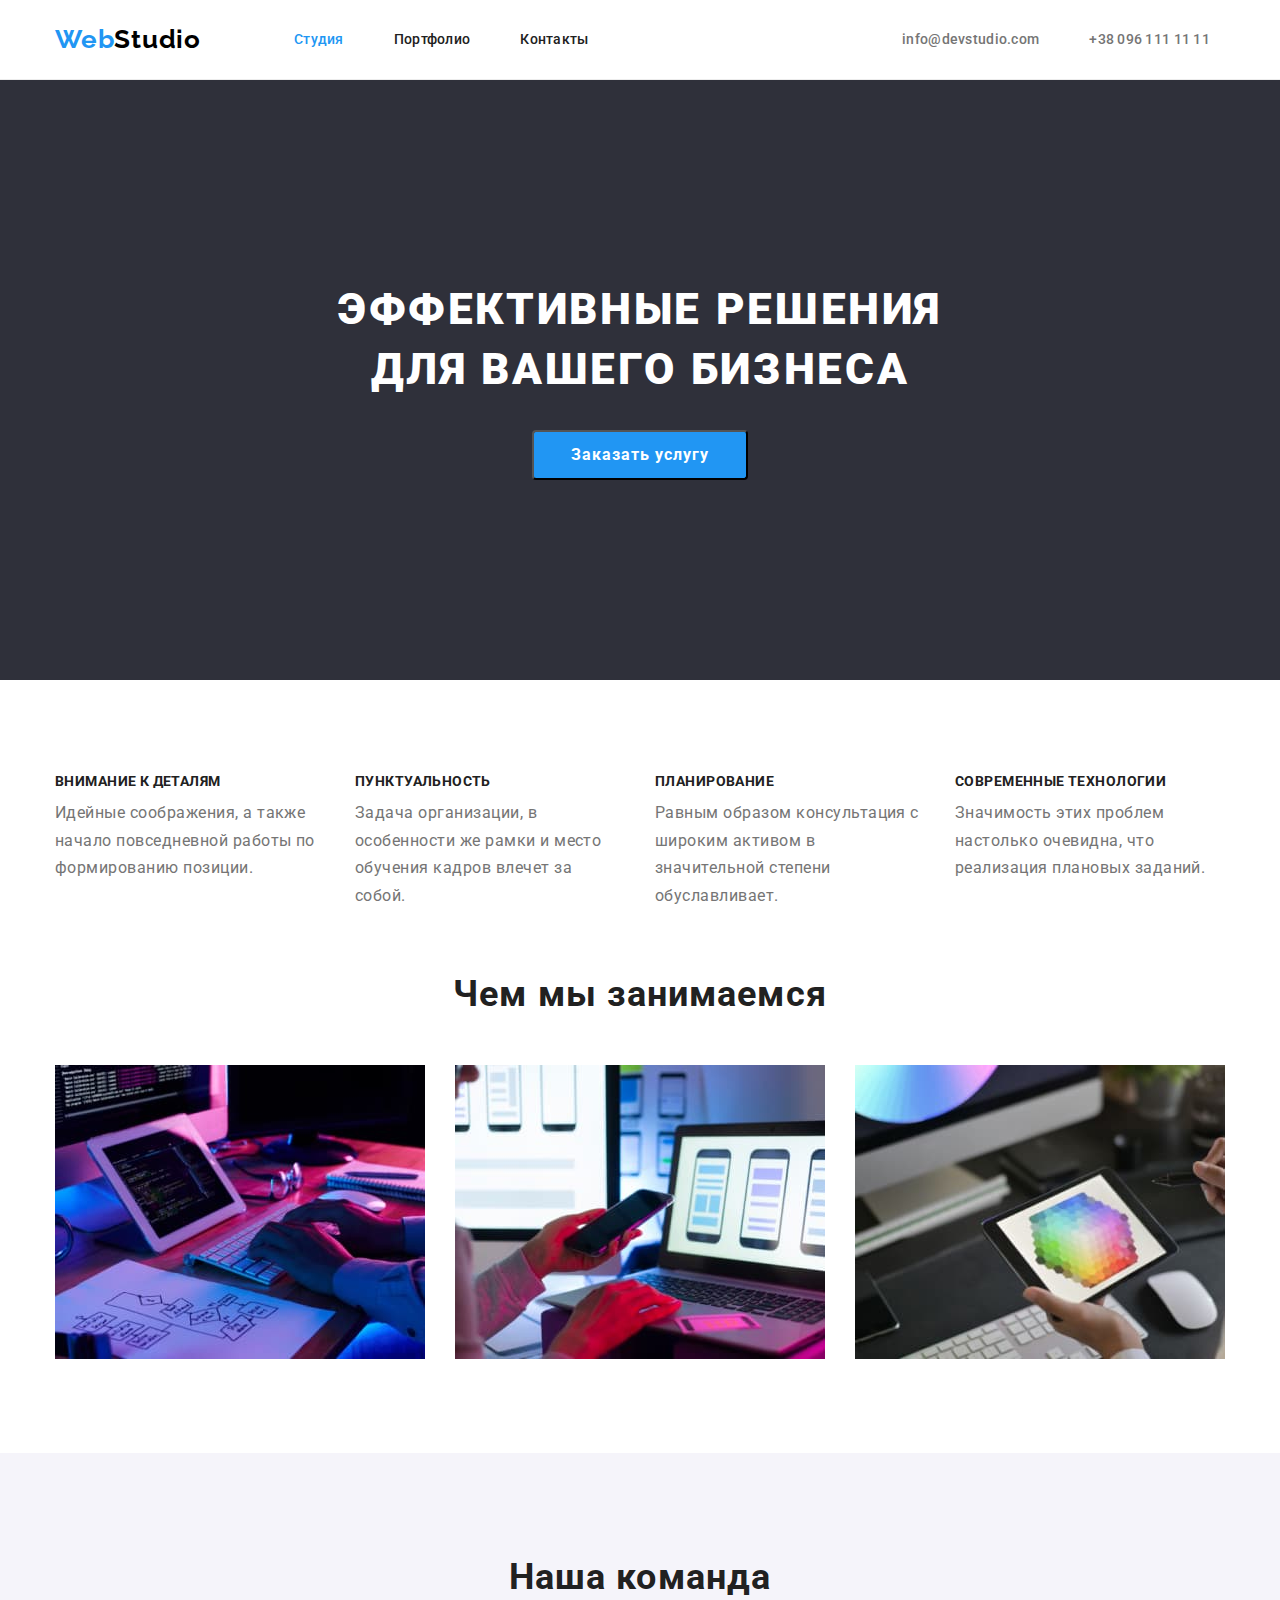
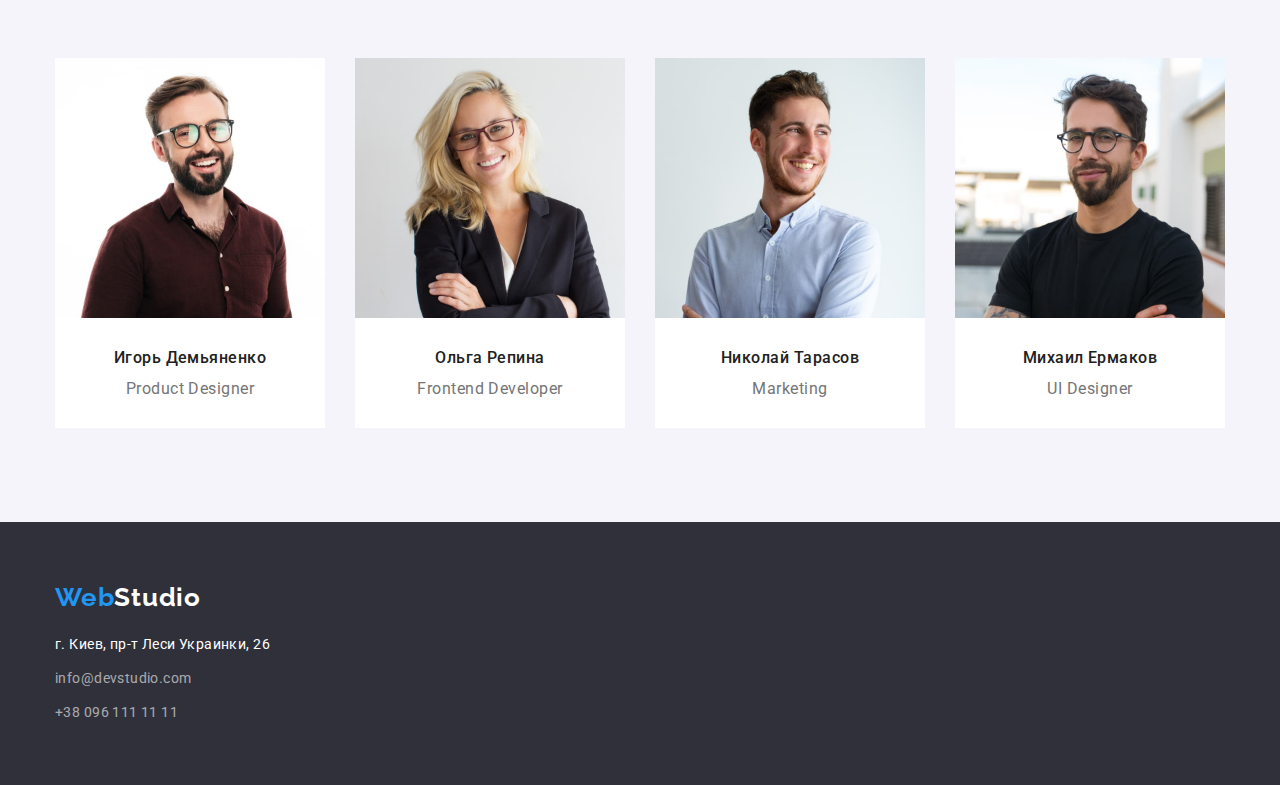
==== commit fb3ea6f2: "add" ====
--- a/index.html
+++ b/index.html
@@ -91,7 +91,7 @@
 
       <!-- what we are doing -->
 
-      <section class="section section-color">
+      <section class="section what-we-do section-color">
         <div class="container">
           <h2 class="business-subheading">Чем мы занимаемся</h2>
           <ul class="do-list">
--- a/css/styles.css
+++ b/css/styles.css
@@ -222,7 +222,10 @@
  .advantages-description{
     width: 270px;
 }
-   
+   .emoloyees-section{
+    padding-top: 94px;
+    padding-bottom: 64px;
+   }
 
  .subtitle {
    
@@ -251,10 +254,22 @@
 /* .section-color{
     background-color: #F5F5F5;;
 } */
+ /* .section {
+    padding-top: 0px; */
+ /* } */
+ .what-we-do{
+    padding-top: 0;
+ }
+
 
 .business-subheading {
    text-align: center;
-    margin-bottom: 50px;    
+    margin-bottom: 50px;   
+    font-size: 36px;
+    line-height: 1.17;
+    text-align: center;
+    letter-spacing: 0.03em;
+    color: #212121;
 }
 
 .do-list{
@@ -268,11 +283,11 @@
 
 
                                     /* =============  OUR TEAM  ========= */
-.section {
+/* .section {
     padding-top: 94px;
-    padding-bottom: 94px;
-
-}
+    padding-bottom: 94px; */
+
+/* } */
 .team-section {
     background-color: #F5F4FA;
 }
@@ -291,6 +306,11 @@
 }
 
 .employees-title{
+    font-size: 36px;
+    line-height: 1.7;
+    text-align: center;
+    letter-spacing: 0.03em;
+    color: #212121;
     margin-bottom: 50px;
     text-align: center;
     margin-bottom: 50px;
@@ -337,13 +357,10 @@
    .list-menu {
     list-style: none;
    }
-   .list-menu:not(:last-child){
+   
+   .footer-menu-item:not(:last-child){
     margin-bottom: 10px;
    }
-/* .footer-menu-item:not(:last-child)
-{
-    margin-right: 50px;
-} */
 
 
 .logo-footer{
@@ -357,9 +374,7 @@
         margin-bottom: 20px;
         display: block;
 }
-/* .menu-item {
-    display: block;
-} */
+
 
     .contacts {
         font-style: normal;
@@ -390,12 +405,26 @@
                                /*======== END OF DOCUMENT PAGE ========*/
 
                              /* ======= === PORTFOLIO PAGE === ======== */
-                               
+    .portfolio-page-header{
+    padding-top: 24px;
+    border-bottom: 1px solid #ECECEC;
+
+    }
                 /* =============  =======  PORTFOLIO HERO  ======   ============ */
     
 .portfolio-list-hero{
-margin-bottom: 34px;
-}
+margin-bottom: 50px;
+border: none;
+padding-top:6px ;
+padding-bottom:6px ;
+padding: right 22px;
+}
+ .portfolio-menu-item:not(:last-child){
+margin-right: 8px;
+/* border:none; */
+/* padding-left: auto;
+padding-right:auto; */
+ }
 
 .portfolio-btn {
         font-weight: 500;
@@ -415,7 +444,9 @@
         background: var(--accent-color);
 }
  
-                                      /* ======== PORTFOLIO PROJECTS =========*/                      
+                    /* ======== PORTFOLIO PROJECTS =========*/ 
+                    
+                    
 .portfolio-project-lists {
     flex-basis: calc((100% - 60px)/3);
  }
@@ -429,8 +460,9 @@
 .project-name-cards {
    border:1px solid #EEEEEE;
    border-top: none;
-    padding-top: 30px;
+    padding-top: 20px;
     padding-left: 24px;
+    padding-right: 24px;
     padding-bottom: 20px;
 }
 
@@ -448,4 +480,5 @@
     letter-spacing: 0.03em;
     color: #757575;
 } 
+
                               /* ======== ======  END OF PORTFOLIO  PAGE ====== ========== */